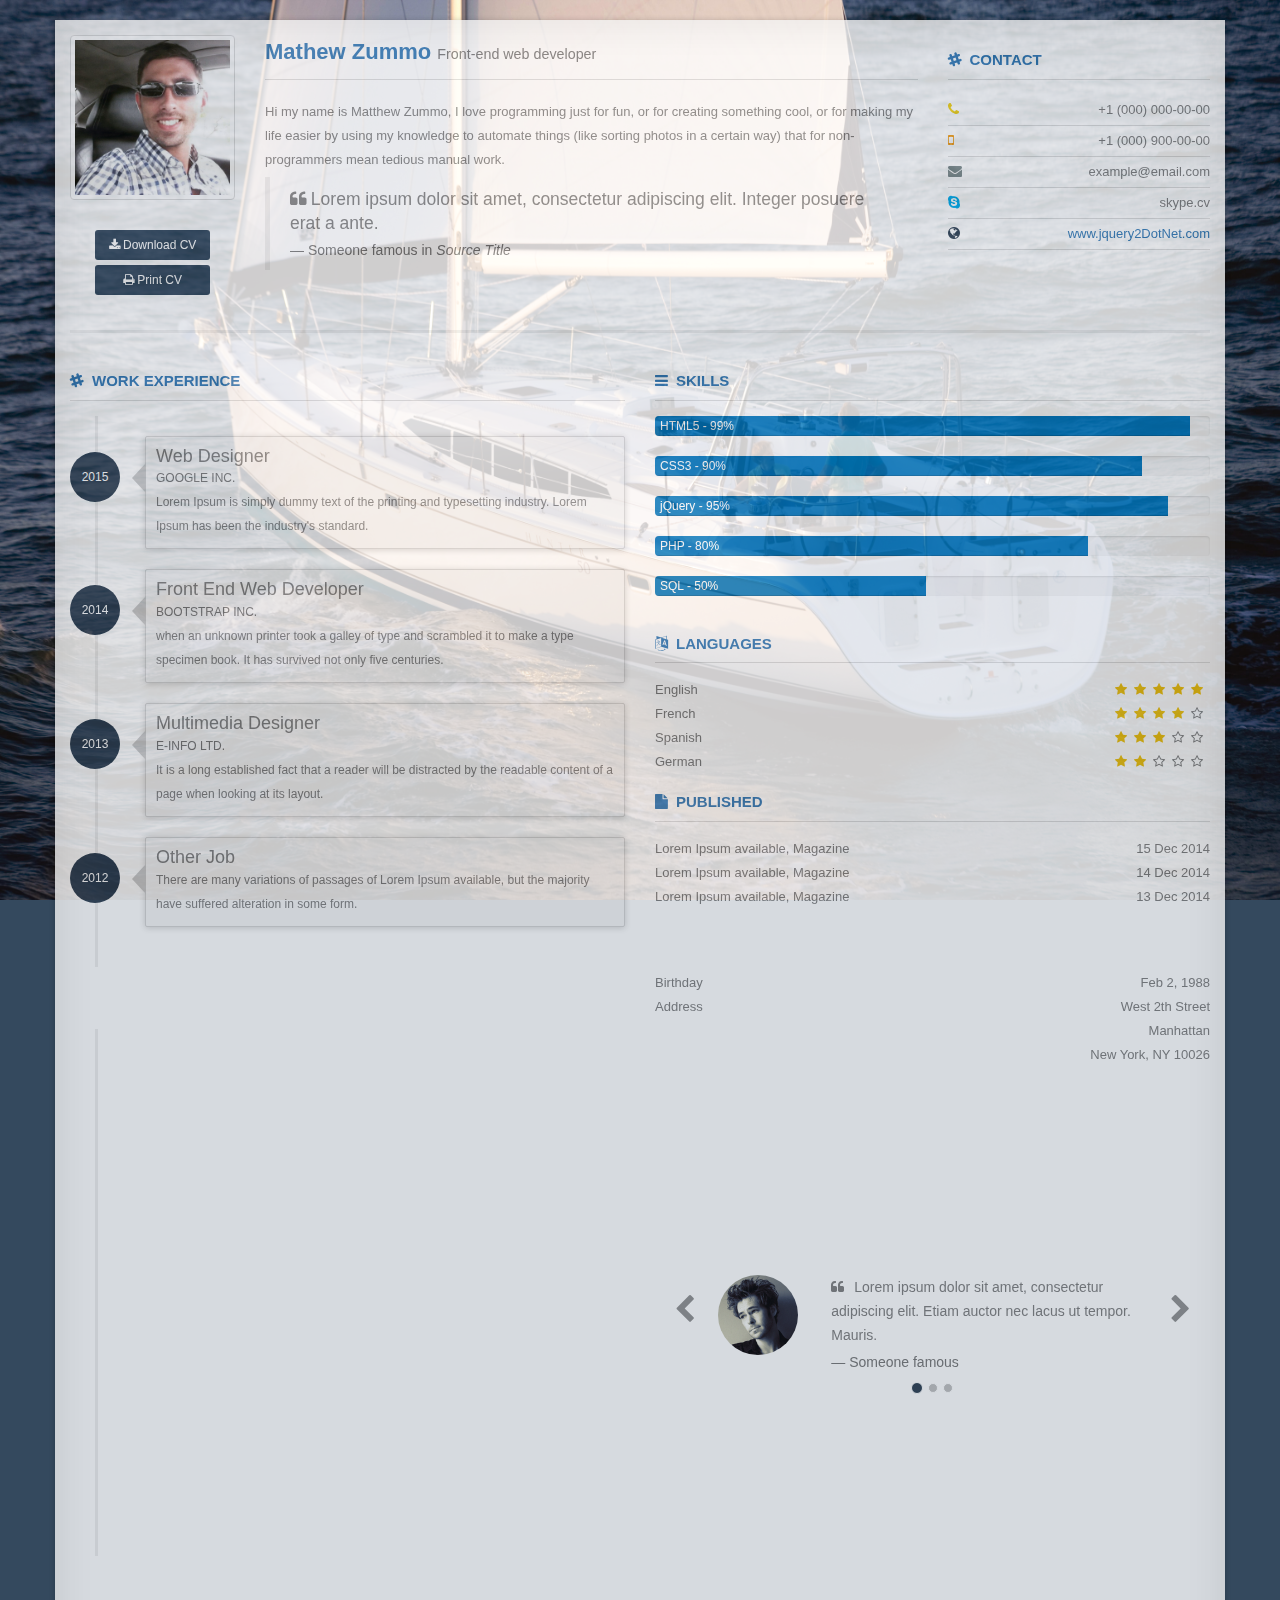
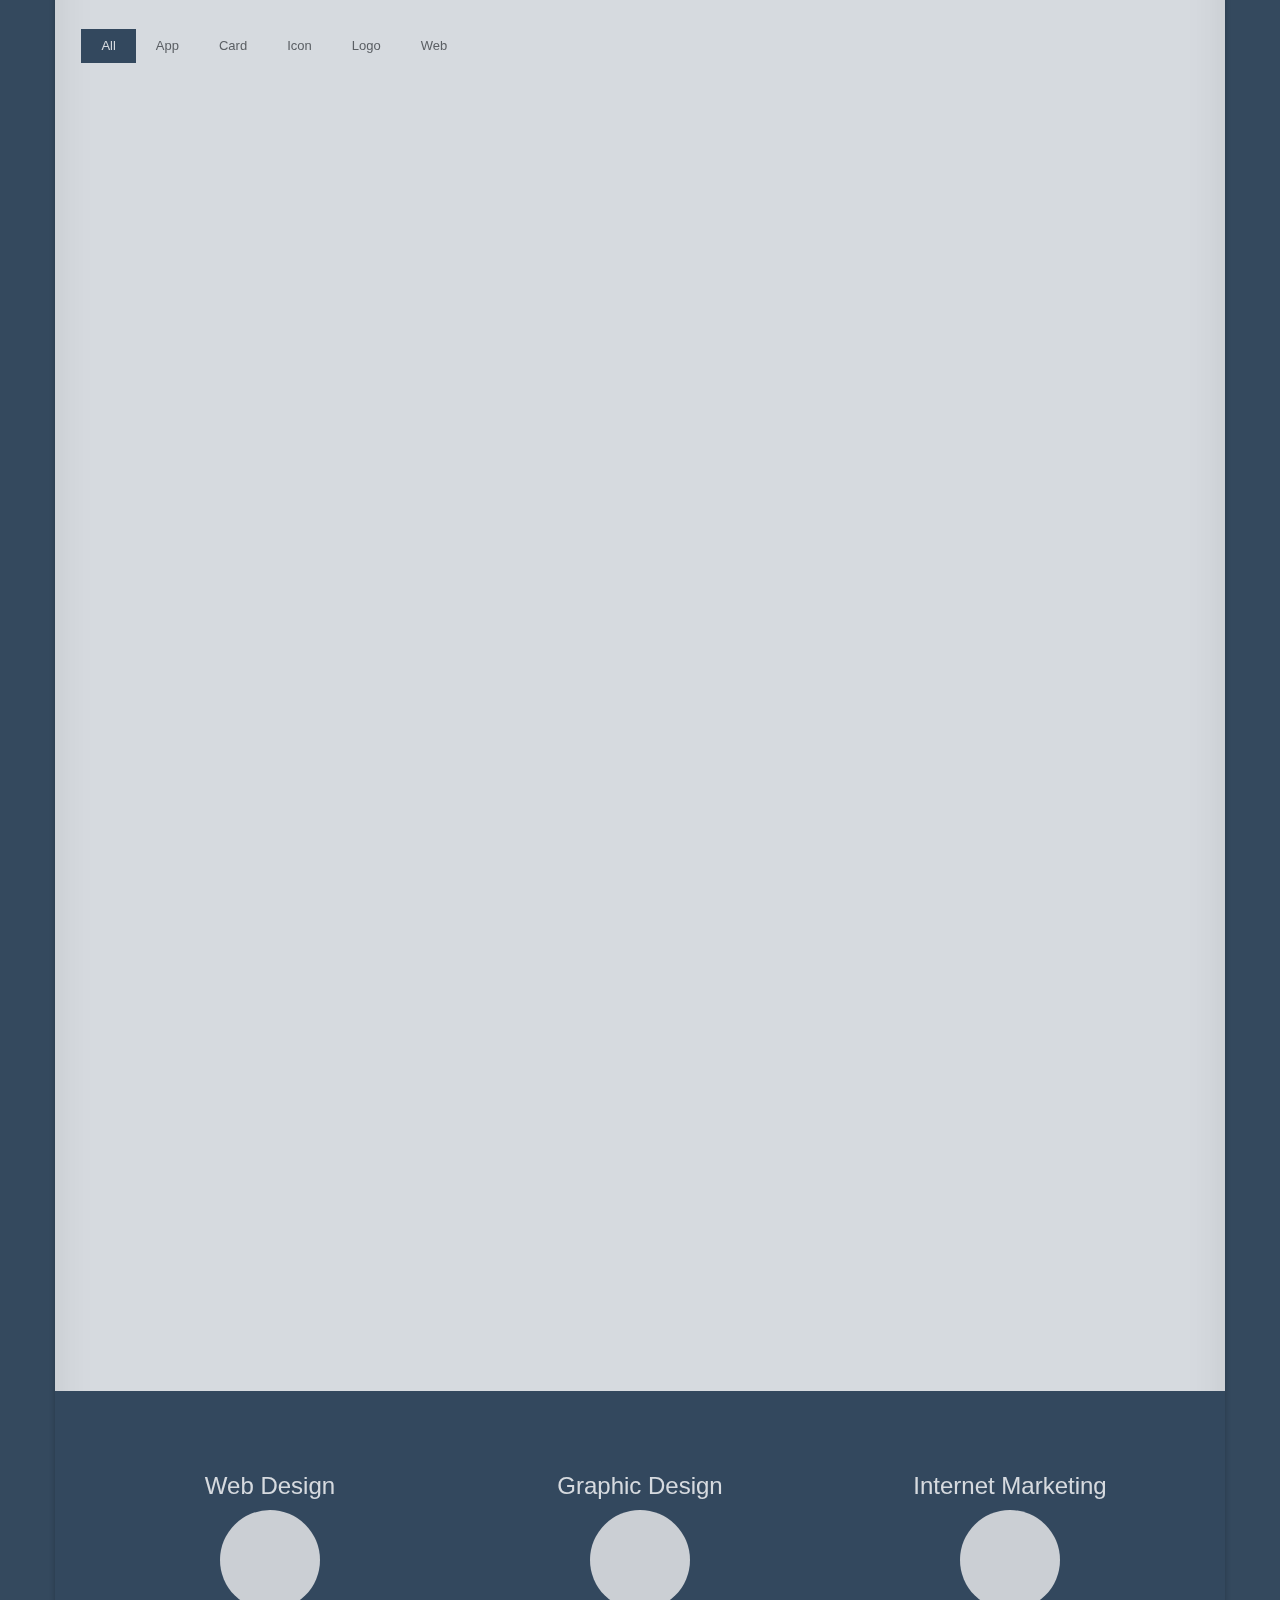
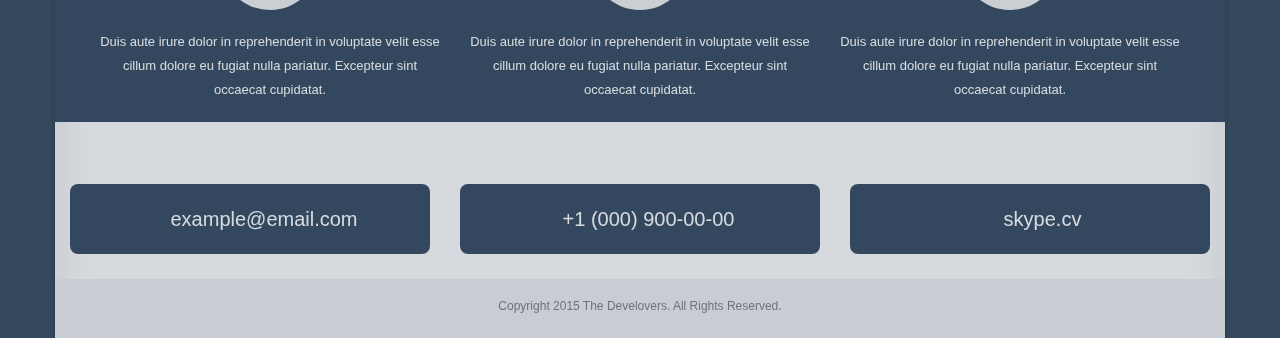
==== bootstrap-cv/index.html @ 7818a3ce "changes" ====
﻿<!DOCTYPE html>
<html lang="en">
<head>
    <meta charset="utf-8" />
    <meta http-equiv="X-UA-Compatible" content="IE=edge" />
    <meta name="viewport" content="width=device-width, initial-scale=1" />
    <title>CV - jQuery2DotNet (Bootstrap Resume Template)</title>
    <!-- Latest compiled and minified CSS -->
    <!-- Bootstrap core CSS -->
    <link href="bootstrap/css/bootstrap.min.css" rel="stylesheet" />
    <!-- Font Awesome CSS -->
    <link href="font-awesome/css/font-awesome.min.css" rel="stylesheet" />
    <!-- Custom styles CSS -->
    <link href="assets/css/custom-style.css" rel="stylesheet" />
    <!-- Animate css -->
    <link href="WOW/css/animate.css" rel="stylesheet" />

    <!-- HTML5 shim and Respond.js for IE8 support of HTML5 elements and media queries -->
    <!-- WARNING: Respond.js doesn't work if you view the page via file:// -->
    <!--[if lt IE 9]>
      <script src="bootstrap/js/html5shiv.min.js"></script>
      <script src="bootstrap/js/respond.min.js"></script>
    <![endif]-->
</head>
<body>
    <!-- Start Wrapper -->
    <div id="wrapper">
        <!-- Start container -->
        <div class="container">
            <!-- Start About me section -->
            <div class="row">
                <div class="col-sm-3 col-md-2 text-center">
                    <!-- Avatar Image -->
                    <img src="assets/images/me-2.jpg" alt="avatar" class="img-responsive img-profile thumbnail">
                    <!-- Download and Print button -->
                    <ul class="list-unstyled">
                        <li><a href="javascript:void(0)" class="btn btn-download btn-inverse btn-sm hidden-print" role="button"><i class="fa fa-download"></i>&nbsp;Download CV</a></li>
                        <li><a href="javascript:window.print()" class="btn btn-print btn-inverse btn-sm hidden-print" role="button"><i class="fa fa-print"></i>&nbsp;Print CV</a></li>
                    </ul>
                </div>
                <div class="col-sm-9 col-md-7">
                    <div class="mini-desc">
                        <!-- Name and Profesion -->
                        <h1 class="title animated">Mathew Zummo <small class="text-muted display-block-sm">Front-end web developer</small></h1>
                        <!-- Profile -->
                        <p>Hi my name is Matthew Zummo, I love programming just for fun, or for creating something cool, or for making my life easier by using my knowledge to automate things (like sorting photos in a certain way) that for non-programmers mean tedious manual work.</p>
                        <blockquote>
                            <p><i class="fa fa-quote-left"></i>&nbsp;Lorem ipsum dolor sit amet, consectetur adipiscing elit. Integer posuere erat a ante.</p>
                            <footer>Someone famous in <cite title="Source Title">Source Title</cite></footer>
                        </blockquote>
                    </div>
                </div>
                <div class="col-sm-12 col-md-3">
                    <!-- Start Contact -->
                    <div class="contact">
                        <h2 class="sub-title"><i class="fa fa-slack"></i>CONTACT</h2>
                        <ul class="list-unstyled contact-list">
                            <li><i class="fa fa-phone"></i><span class="pull-right">+1 (000) 000-00-00</span></li>
                            <li><i class="fa fa-mobile"></i><span class="pull-right">+1 (000) 900-00-00</span></li>
                            <li><i class="fa fa-envelope"></i><span class="pull-right">example@email.com</span></li>
                            <li><i class="fa fa-skype"></i><span class="pull-right">skype.cv</span></li>
                            <li><i class="fa fa-globe"></i><span class="pull-right"><a href="javascript:void(0)">www.jquery2DotNet.com</a></span></li>
                        </ul>
                    </div>
                    <!-- End Contact -->
                </div>
            </div>
            <!-- End About me section -->
            <hr />
            <div class="row">
                <div class="col-md-6">
                    <!-- Start Work Experience -->
                    <h2 class="sub-title"><i class="fa fa-slack"></i>WORK EXPERIENCE</h2>
                    <ul class="timeline">
                        <li>
                            <div class="timeline-badge mid-night">2015</div>
                            <div class="timeline-panel">
                                <div class="timeline-heading">
                                    <h4 class="timeline-title">Web Designer</h4>
                                    <p><small class="text-muted">GOOGLE INC.</small></p>
                                </div>
                                <div class="timeline-body">
                                    <p>Lorem Ipsum is simply dummy text of the printing and typesetting industry. Lorem Ipsum has been the industry's standard.</p>
                                </div>
                            </div>
                        </li>
                        <li>
                            <div class="timeline-badge mid-night">2014</div>
                            <div class="timeline-panel">
                                <div class="timeline-heading">
                                    <h4 class="timeline-title">Front End Web Developer</h4>
                                    <p><small class="text-muted">BOOTSTRAP INC.</small></p>
                                </div>
                                <div class="timeline-body">
                                    <p>when an unknown printer took a galley of type and scrambled it to make a type specimen book. It has survived not only five centuries.</p>
                                </div>
                            </div>
                        </li>
                        <li>
                            <div class="timeline-badge mid-night">2013</div>
                            <div class="timeline-panel">
                                <div class="timeline-heading">
                                    <h4 class="timeline-title">Multimedia Designer</h4>
                                    <p><small class="text-muted">E-Info Ltd.</small></p>
                                </div>
                                <div class="timeline-body">
                                    <p>It is a long established fact that a reader will be distracted by the readable content of a page when looking at its layout.</p>
                                </div>
                            </div>
                        </li>
                        <li>
                            <div class="timeline-badge mid-night">2012</div>
                            <div class="timeline-panel">
                                <div class="timeline-heading">
                                    <h4 class="timeline-title">Other Job</h4>
                                </div>
                                <div class="timeline-body">
                                    <p>There are many variations of passages of Lorem Ipsum available, but the majority have suffered alteration in some form.</p>
                                </div>
                            </div>
                        </li>
                    </ul>
                    <!-- End Work Experience -->

                    <!-- Start Education -->
                    <h2 class="sub-title"><i class="fa fa-slack"></i>EDUCATION</h2>
                    <ul class="timeline">
                        <li>
                            <div class="timeline-badge mid-night">2012</div>
                            <div class="timeline-panel">
                                <div class="timeline-heading">
                                    <h4 class="timeline-title">M.Tech</h4>
                                    <p><small class="text-muted">University of Washington</small></p>
                                </div>
                                <div class="timeline-body">
                                    <p>Lorem Ipsum is simply dummy text of the printing and typesetting industry. Lorem Ipsum has been the industry's standard.</p>
                                </div>
                            </div>
                        </li>
                        <li>
                            <div class="timeline-badge mid-night">2010</div>
                            <div class="timeline-panel">
                                <div class="timeline-heading">
                                    <h4 class="timeline-title">Bachelor of Information Technology Science</h4>
                                    <p><small class="text-muted">Georgia Institute of Technology</small></p>
                                </div>
                                <div class="timeline-body">
                                    <p>when an unknown printer took a galley of type and scrambled it to make a type specimen book. It has survived not only five centuries.</p>
                                </div>
                            </div>
                        </li>
                        <li>
                            <div class="timeline-badge mid-night">2007</div>
                            <div class="timeline-panel">
                                <div class="timeline-heading">
                                    <h4 class="timeline-title">Secondary school</h4>
                                </div>
                                <div class="timeline-body">
                                    <p>It is a long established fact that a reader will be distracted by the readable content of a page when looking at its layout.</p>
                                </div>
                            </div>
                        </li>
                        <li>
                            <div class="timeline-badge mid-night">1988</div>
                            <div class="timeline-panel">
                                <div class="timeline-heading">
                                    <h4 class="timeline-title">I was born in NY</h4>
                                </div>
                                <div class="timeline-body">
                                    <p>There are many variations of passages of Lorem Ipsum available, but the majority have suffered alteration in some form.</p>
                                </div>
                            </div>
                        </li>
                    </ul>
                    <!-- End Education -->
                </div>

                <div class="col-md-6">
                    <!-- Start Skills -->
                    <div class="row">
                        <div class="col-md-12">

                            <h2 class="sub-title"><i class="fa fa-bars"></i>SKILLS</h2>
                            <div>
                                <div class="progress">
                                    <div class="progress-bar progress-bar-green-sea" role="progressbar" aria-valuenow="99" aria-valuemin="0" aria-valuemax="100">
                                        <span>HTML5</span>
                                    </div>
                                </div>
                                <div class="progress">
                                    <div class="progress-bar progress-bar-green-sea" role="progressbar" aria-valuenow="90" aria-valuemin="0" aria-valuemax="100">
                                        <span>CSS3</span>
                                    </div>
                                </div>
                                <div class="progress">
                                    <div class="progress-bar progress-bar-green-sea" role="progressbar" aria-valuenow="95" aria-valuemin="0" aria-valuemax="100">
                                        <span>jQuery</span>
                                    </div>
                                </div>
                                <div class="progress">
                                    <div class="progress-bar progress-bar-green-sea" role="progressbar" aria-valuenow="80" aria-valuemin="0" aria-valuemax="100">
                                        <span>PHP</span>
                                    </div>
                                </div>
                                <div class="progress">
                                    <div class="progress-bar progress-bar-green-sea" role="progressbar" aria-valuenow="50" aria-valuemin="0" aria-valuemax="100">
                                        <span>SQL</span>
                                    </div>
                                </div>
                            </div>

                        </div>
                    </div>
                    <!-- End Skills -->

                    <div class="row">
                        <div class="col-sm-6 col-md-12">
                            <!-- Start Languages -->
                            <h2 class="sub-title"><i class="fa fa-language"></i>LANGUAGES</h2>
                            <div class="languages">
                                <div>
                                    English
                            <div class="icons pull-right">
                                <i class="fa fa-star"></i><i class="fa fa-star"></i><i class="fa fa-star"></i><i class="fa fa-star"></i><i class="fa fa-star"></i>
                            </div>
                                </div>
                                <div>
                                    French
                            <div class="icons pull-right">
                                <i class="fa fa-star"></i><i class="fa fa-star"></i><i class="fa fa-star"></i><i class="fa fa-star"></i><i class="fa fa-star-o"></i>
                            </div>
                                </div>
                                <div>
                                    Spanish
                            <div class="icons pull-right">
                                <i class="fa fa-star"></i><i class="fa fa-star"></i><i class="fa fa-star"></i><i class="fa fa-star-o"></i><i class="fa fa-star-o"></i>
                            </div>
                                </div>
                                <div>
                                    German
                            <div class="icons pull-right">
                                <i class="fa fa-star"></i><i class="fa fa-star"></i><i class="fa fa-star-o"></i><i class="fa fa-star-o"></i><i class="fa fa-star-o"></i>
                            </div>
                                </div>
                            </div>
                            <!-- End Languages -->
                        </div>
                        <div class="col-sm-6 col-md-12">
                            <!-- Start Published -->
                            <h2 class="sub-title"><i class="fa fa-file"></i>PUBLISHED</h2>
                            <div class="published">
                                <div>
                                    Lorem Ipsum available, Magazine
                            <div class="icons pull-right">
                                15 Dec 2014
                            </div>
                                </div>
                                <div>
                                    Lorem Ipsum available, Magazine
                            <div class="icons pull-right">
                                14 Dec 2014
                            </div>
                                </div>
                                <div>
                                    Lorem Ipsum available, Magazine
                            <div class="icons pull-right">
                                13 Dec 2014
                            </div>
                                </div>
                            </div>
                            <!-- End Published -->
                        </div>
                    </div>

                    <!-- Start Personal Information -->
                    <h2 class="sub-title"><i class="fa fa-slack"></i>PERSONAL INFORMATION</h2>
                    <div>
                        <ul class="list-unstyled">
                            <li>Birthday<span class="pull-right">Feb 2, 1988</span></li>
                            <li>Address<span class="pull-right">West 2th Street</span></li>
                            <li>&nbsp;<span class="pull-right">Manhattan</span></li>
                            <li>&nbsp;<span class="pull-right">New York, NY 10026</span></li>
                        </ul>
                    </div>
                    <!-- End Personal Information -->

                    <div class="row">
                        <div class="col-sm-6 col-md-6">
                            <!-- Start Follow Me -->
                            <h2 class="sub-title"><i class="fa fa-angle-double-right"></i>SOCIAL PROFILES</h2>
                            <div class="follow">
                                <ul class="list-inline">
                                    <li><a href="javascript:void(0)"><i data-toggle="tooltip" title="Twitter" class="fa fa-twitter-square fa-2x"></i></a></li>
                                    <li><a href="javascript:void(0)"><i data-toggle="tooltip" title="Facebook" class="fa fa-facebook-square fa-2x"></i></a></li>
                                    <li><a href="javascript:void(0)"><i data-toggle="tooltip" title="Google plus" class="fa fa-google-plus-square fa-2x"></i></a></li>
                                    <li><a href="javascript:void(0)"><i data-toggle="tooltip" title="Linkedin" class="fa fa-linkedin-square fa-2x"></i></a></li>
                                    <li><a href="javascript:void(0)"><i data-toggle="tooltip" title="Pinterest" class="fa fa-pinterest-square fa-2x"></i></a></li>
                                    <li><a href="javascript:void(0)"><i data-toggle="tooltip" title="Instagram" class="fa fa-instagram fa-2x"></i></a></li>
                                </ul>
                            </div>
                            <!-- End Follow Me -->

                        </div>
                        <div class="col-sm-6 col-md-6">
                            <!-- Start Hobbies -->
                            <h2 class="sub-title"><i class="fa fa-slack"></i>HOBBIES</h2>
                            <div class="hobbies">
                                <span class="badge">Photography</span><span class="badge">Programming</span><span class="badge">Watching movie</span>
                            </div>
                            <!-- End Hobbies -->
                        </div>
                    </div>

                    <!-- Start Testimonial -->
                    <h2 class="sub-title"><i class="fa fa-slack"></i>Testimonial</h2>
                    <div class="testimonial">
                        <div class="carousel slide" data-ride="carousel" id="quote-carousel">
                            <!-- Bottom Carousel Indicators -->
                            <ol class="carousel-indicators">
                                <li data-target="#quote-carousel" data-slide-to="0" class="active"></li>
                                <li data-target="#quote-carousel" data-slide-to="1"></li>
                                <li data-target="#quote-carousel" data-slide-to="2"></li>
                            </ol>
                            <!-- Carousel Slides / Quotes -->
                            <div class="carousel-inner">
                                <!-- Quote 1 -->
                                <div class="item active">
                                    <blockquote>
                                        <div class="row">
                                            <div class="col-sm-3 text-center">
                                                <img class="img-circle" src="assets/images/1.jpg" alt="" />
                                            </div>
                                            <div class="col-sm-9">
                                                <p>Lorem ipsum dolor sit amet, consectetur adipiscing elit. Etiam auctor nec lacus ut tempor. Mauris.</p>
                                                <small>Someone famous</small>
                                            </div>
                                        </div>
                                    </blockquote>
                                </div>
                                <!-- Quote 2 -->
                                <div class="item">
                                    <blockquote>
                                        <div class="row">
                                            <div class="col-sm-3 text-center">
                                                <img class="img-circle" src="assets/images/2.jpg" alt="" />
                                            </div>
                                            <div class="col-sm-9">
                                                <p>Lorem ipsum dolor sit amet, consectetur adipiscing elit. Etiam auctor nec lacus ut tempor. Mauris.</p>
                                                <small>Someone famous</small>
                                            </div>
                                        </div>
                                    </blockquote>
                                </div>
                                <!-- Quote 3 -->
                                <div class="item">
                                    <blockquote>
                                        <div class="row">
                                            <div class="col-sm-3 text-center">
                                                <img class="img-circle" src="assets/images/3.jpg" alt="" />
                                            </div>
                                            <div class="col-sm-9">
                                                <p>Lorem ipsum dolor sit amet, consectetur adipiscing elit. Etiam auctor nec lacus ut tempor. Mauris.</p>
                                                <small>Someone famous</small>
                                            </div>
                                        </div>
                                    </blockquote>
                                </div>
                            </div>
                            <!-- Carousel Buttons Next/Prev -->
                            <a data-slide="prev" href="#quote-carousel" class="left carousel-control hidden-print"><i class="fa fa-chevron-left"></i></a>
                            <a data-slide="next" href="#quote-carousel" class="right carousel-control hidden-print"><i class="fa fa-chevron-right"></i></a>
                        </div>
                    </div>
                    <!-- End Testimonial -->

                    <!-- Start Awards -->
                    <h2 class="sub-title"><i class="fa fa-trophy"></i>AWARDS</h2>
                    <div class="awards">
                        <ul class="list-unstyled">
                            <li>AB Challenge <span class="pull-right">2013</span></li>
                            <li>Design Challenge<span class="pull-right">2014</span></li>
                        </ul>
                    </div>
                    <!-- End Awards -->

                </div>
            </div>

            <!-- Start Portfolio -->
            <div class="row">
                <div class="col-md-12">
                    <h2 class="sub-title"><i class="fa fa-slack"></i>Portfolio</h2>
                    <ul id="filters" class="clearfix">
                        <li><span class="filter active" data-filter="app card icon logo web">All</span></li>
                        <li><span class="filter" data-filter="app">App</span></li>
                        <li><span class="filter" data-filter="card">Card</span></li>
                        <li><span class="filter" data-filter="icon">Icon</span></li>
                        <li><span class="filter" data-filter="logo">Logo</span></li>
                        <li><span class="filter" data-filter="web">Web</span></li>
                    </ul>

                    <div id="portfoliolist">

                        <div class="portfolio logo" data-cat="logo">
                            <div class="portfolio-wrapper">
                                <img src="portfolio/img/portfolios/logo/5.jpg" alt="" />
                                <div class="label">
                                    <div class="label-text">
                                        <a class="text-title">Bird Document</a>
                                        <span class="text-category">Logo</span>
                                    </div>
                                    <div class="label-bg"></div>
                                </div>
                            </div>
                        </div>

                        <div class="portfolio app" data-cat="app">
                            <div class="portfolio-wrapper">
                                <img src="portfolio/img/portfolios/app/1.jpg" alt="" />
                                <div class="label">
                                    <div class="label-text">
                                        <a class="text-title">Visual Infography</a>
                                        <span class="text-category">APP</span>
                                    </div>
                                    <div class="label-bg"></div>
                                </div>
                            </div>
                        </div>

                        <div class="portfolio web" data-cat="web">
                            <div class="portfolio-wrapper">
                                <img src="portfolio/img/portfolios/web/4.jpg" alt="" />
                                <div class="label">
                                    <div class="label-text">
                                        <a class="text-title">Sonor's Design</a>
                                        <span class="text-category">Web design</span>
                                    </div>
                                    <div class="label-bg"></div>
                                </div>
                            </div>
                        </div>

                        <div class="portfolio card" data-cat="card">
                            <div class="portfolio-wrapper">
                                <img src="portfolio/img/portfolios/card/1.jpg" alt="" />
                                <div class="label">
                                    <div class="label-text">
                                        <a class="text-title">Typography Company</a>
                                        <span class="text-category">Business card</span>
                                    </div>
                                    <div class="label-bg"></div>
                                </div>
                            </div>
                        </div>

                        <div class="portfolio app" data-cat="app">
                            <div class="portfolio-wrapper">
                                <img src="portfolio/img/portfolios/app/3.jpg" alt="" />
                                <div class="label">
                                    <div class="label-text">
                                        <a class="text-title">Weatherette</a>
                                        <span class="text-category">APP</span>
                                    </div>
                                    <div class="label-bg"></div>
                                </div>
                            </div>
                        </div>

                        <div class="portfolio card" data-cat="card">
                            <div class="portfolio-wrapper">
                                <img src="portfolio/img/portfolios/card/4.jpg" alt="" />
                                <div class="label">
                                    <div class="label-text">
                                        <a class="text-title">BMF</a>
                                        <span class="text-category">Business card</span>
                                    </div>
                                    <div class="label-bg"></div>
                                </div>
                            </div>
                        </div>

                        <div class="portfolio card" data-cat="card">
                            <div class="portfolio-wrapper">
                                <img src="portfolio/img/portfolios/card/5.jpg" alt="" />
                                <div class="label">
                                    <div class="label-text">
                                        <a class="text-title">Techlion</a>
                                        <span class="text-category">Business card</span>
                                    </div>
                                    <div class="label-bg"></div>
                                </div>
                            </div>
                        </div>

                        <div class="portfolio logo" data-cat="logo">
                            <div class="portfolio-wrapper">
                                <img src="portfolio/img/portfolios/logo/1.jpg" alt="" />
                                <div class="label">
                                    <div class="label-text">
                                        <a class="text-title">KittyPic</a>
                                        <span class="text-category">Logo</span>
                                    </div>
                                    <div class="label-bg"></div>
                                </div>
                            </div>
                        </div>

                        <div class="portfolio app" data-cat="app">
                            <div class="portfolio-wrapper">
                                <img src="portfolio/img/portfolios/app/2.jpg" alt="" />
                                <div class="label">
                                    <div class="label-text">
                                        <a class="text-title">Graph Plotting</a>
                                        <span class="text-category">APP</span>
                                    </div>
                                    <div class="label-bg"></div>
                                </div>
                            </div>
                        </div>

                        <div class="portfolio card" data-cat="card">
                            <div class="portfolio-wrapper">
                                <img src="portfolio/img/portfolios/card/2.jpg" alt="" />
                                <div class="label">
                                    <div class="label-text">
                                        <a class="text-title">QR Quick Response</a>
                                        <span class="text-category">Business card</span>
                                    </div>
                                    <div class="label-bg"></div>
                                </div>
                            </div>
                        </div>

                        <div class="portfolio logo" data-cat="logo">
                            <div class="portfolio-wrapper">
                                <img src="portfolio/img/portfolios/logo/6.jpg" alt="" />
                                <div class="label">
                                    <div class="label-text">
                                        <a class="text-title">Mobi Sock</a>
                                        <span class="text-category">Logo</span>
                                    </div>
                                    <div class="label-bg"></div>
                                </div>
                            </div>
                        </div>

                        <div class="portfolio logo" data-cat="logo">
                            <div class="portfolio-wrapper">
                                <img src="portfolio/img/portfolios/logo/7.jpg" alt="" />
                                <div class="label">
                                    <div class="label-text">
                                        <a class="text-title">Village Community Church</a>
                                        <span class="text-category">Logo</span>
                                    </div>
                                    <div class="label-bg"></div>
                                </div>
                            </div>
                        </div>

                        <div class="portfolio icon" data-cat="icon">
                            <div class="portfolio-wrapper">
                                <img src="portfolio/img/portfolios/icon/4.jpg" alt="" />
                                <div class="label">
                                    <div class="label-text">
                                        <a class="text-title">Domino's Pizza</a>
                                        <span class="text-category">Icon</span>
                                    </div>
                                    <div class="label-bg"></div>
                                </div>
                            </div>
                        </div>

                        <div class="portfolio web" data-cat="web">
                            <div class="portfolio-wrapper">
                                <img src="portfolio/img/portfolios/web/3.jpg" alt="" />
                                <div class="label">
                                    <div class="label-text">
                                        <a class="text-title">Backend Admin</a>
                                        <span class="text-category">Web design</span>
                                    </div>
                                    <div class="label-bg"></div>
                                </div>
                            </div>
                        </div>

                        <div class="portfolio icon" data-cat="icon">
                            <div class="portfolio-wrapper">
                                <img src="portfolio/img/portfolios/icon/1.jpg" alt="" />
                                <div class="label">
                                    <div class="label-text">
                                        <a class="text-title">Instagram</a>
                                        <span class="text-category">Icon</span>
                                    </div>
                                    <div class="label-bg"></div>
                                </div>
                            </div>
                        </div>

                        <div class="portfolio web" data-cat="web">
                            <div class="portfolio-wrapper">
                                <img src="portfolio/img/portfolios/web/2.jpg" alt="" />
                                <div class="label">
                                    <div class="label-text">
                                        <a class="text-title">Student Guide</a>
                                        <span class="text-category">Web design</span>
                                    </div>
                                    <div class="label-bg"></div>
                                </div>
                            </div>
                        </div>

                        <div class="portfolio icon" data-cat="icon">
                            <div class="portfolio-wrapper">
                                <img src="portfolio/img/portfolios/icon/2.jpg" alt="" />
                                <div class="label">
                                    <div class="label-text">
                                        <a class="text-title">Scoccer</a>
                                        <span class="text-category">Icon</span>
                                    </div>
                                    <div class="label-bg"></div>
                                </div>
                            </div>
                        </div>

                        <div class="portfolio icon" data-cat="icon">
                            <div class="portfolio-wrapper">
                                <img src="portfolio/img/portfolios/icon/5.jpg" alt="" />
                                <div class="label">
                                    <div class="label-text">
                                        <a class="text-title">3D Map</a>
                                        <span class="text-category">Icon</span>
                                    </div>
                                    <div class="label-bg"></div>
                                </div>
                            </div>
                        </div>

                        <div class="portfolio web" data-cat="web">
                            <div class="portfolio-wrapper">
                                <img src="portfolio/img/portfolios/web/1.jpg" alt="" />
                                <div class="label">
                                    <div class="label-text">
                                        <a class="text-title">Note</a>
                                        <span class="text-category">Web design</span>
                                    </div>
                                    <div class="label-bg"></div>
                                </div>
                            </div>
                        </div>

                        <div class="portfolio logo" data-cat="logo">
                            <div class="portfolio-wrapper">
                                <img src="portfolio/img/portfolios/logo/3.jpg" alt="" />
                                <div class="label">
                                    <div class="label-text">
                                        <a class="text-title">Native Designers</a>
                                        <span class="text-category">Logo</span>
                                    </div>
                                    <div class="label-bg"></div>
                                </div>
                            </div>
                        </div>

                        <div class="portfolio logo" data-cat="logo">
                            <div class="portfolio-wrapper">
                                <img src="portfolio/img/portfolios/logo/4.jpg" alt="" />
                                <div class="label">
                                    <div class="label-text">
                                        <a class="text-title">Bookworm</a>
                                        <span class="text-category">Logo</span>
                                    </div>
                                    <div class="label-bg"></div>
                                </div>
                            </div>
                        </div>

                        <div class="portfolio icon" data-cat="icon">
                            <div class="portfolio-wrapper">
                                <img src="portfolio/img/portfolios/icon/3.jpg" alt="" />
                                <div class="label">
                                    <div class="label-text">
                                        <a class="text-title">Sandwich</a>
                                        <span class="text-category">Icon</span>
                                    </div>
                                    <div class="label-bg"></div>
                                </div>
                            </div>
                        </div>

                        <div class="portfolio card" data-cat="card">
                            <div class="portfolio-wrapper">
                                <img src="portfolio/img/portfolios/card/3.jpg" alt="" />
                                <div class="label">
                                    <div class="label-text">
                                        <a class="text-title">Reality</a>
                                        <span class="text-category">Business card</span>
                                    </div>
                                    <div class="label-bg"></div>
                                </div>
                            </div>
                        </div>

                        <div class="portfolio logo" data-cat="logo">
                            <div class="portfolio-wrapper">
                                <img src="portfolio/img/portfolios/logo/2.jpg" alt="" />
                                <div class="label">
                                    <div class="label-text">
                                        <a class="text-title">Speciallisterne</a>
                                        <span class="text-category">Logo</span>
                                    </div>
                                    <div class="label-bg"></div>
                                </div>
                            </div>
                        </div>


                    </div>
                </div>
            </div>
            <!-- End Portfolio -->

            <!-- Start Services -->
            <div class="row services">
                <div class="col-md-12 service-container">
                    <div class="col-md-12">
                        <h2 class="sub-title"><i class="fa fa-slack"></i>Services</h2>
                        <div class="col-sm-4 col-md-4 text-center">
                            <h3>Web Design</h3>
                            <div class="service-icon">
                                <i class="fa fa-file-photo-o"></i>
                            </div>
                            <div class="service-description">Duis aute irure dolor in reprehenderit in voluptate velit esse cillum dolore eu fugiat nulla pariatur. Excepteur sint occaecat cupidatat.</div>
                        </div>
                        <div class="col-sm-4 col-md-4 text-center">
                            <h3>Graphic Design</h3>
                            <div class="service-icon">
                                <i class="fa fa-paint-brush"></i>
                            </div>
                            <div class="service-description">Duis aute irure dolor in reprehenderit in voluptate velit esse cillum dolore eu fugiat nulla pariatur. Excepteur sint occaecat cupidatat.</div>
                        </div>
                        <div class="col-sm-4 col-md-4 text-center">
                            <h3>Internet Marketing</h3>
                            <div class="service-icon">
                                <i class="fa fa-line-chart"></i>
                            </div>
                            <div class="service-description">Duis aute irure dolor in reprehenderit in voluptate velit esse cillum dolore eu fugiat nulla pariatur. Excepteur sint occaecat cupidatat.</div>
                        </div>
                    </div>
                </div>
            </div>
            <!-- End Services -->

            <!-- Start Quick Contact -->
            <div class="row quick-contacts">
                <div class="col-md-12">
                    <h2 class="sub-title"><i class="fa fa-slack"></i>Quick contact</h2>
                    <div class="row">
                        <div class="col-sm-4 col-md-4">
                            <div class="quick-contact"><i class="fa fa-envelope-o"></i>example@email.com</div>
                        </div>
                        <div class="col-sm-4 col-md-4">
                            <div class="quick-contact"><i class="fa fa-mobile"></i>+1 (000) 900-00-00</div>
                        </div>
                        <div class="col-sm-4 col-md-4">
                            <div class="quick-contact"><i class="fa fa-skype"></i>skype.cv</div>
                        </div>
                    </div>
                </div>
            </div>
            <!-- End Quick Contact -->

            <!-- Start Footer -->
            <div class="row">
                <footer class="footer">
                    <p>Copyright 2015 The Develovers. All Rights Reserved.</p>
                </footer>
            </div>
            <!-- End Footer -->
        </div>

        <!-- End container -->
    </div>
    <!-- End Wrapper -->

    <!-- Javascript files -->
    <!-- jQuery -->
    <script src="bootstrap/js/jquery.min.js"></script>
    <!-- Bootstrap JS -->
    <script src="bootstrap/js/bootstrap.min.js"></script>
    <!-- WOW JS -->
    <script src="WOW/js/wow.min.js"></script>
    <!-- Easing JS -->
    <script type="text/javascript" src="portfolio/js/jquery.easing.min.js"></script>
    <!-- Mixitup JS -->
    <script type="text/javascript" src="portfolio/js/jquery.mixitup.min.js"></script>
    <!-- Custom scripts -->
    <script src="assets/js/custom-script.js"></script>
    <script>
        (function (i, s, o, g, r, a, m) {
            i['GoogleAnalyticsObject'] = r; i[r] = i[r] || function () {
                (i[r].q = i[r].q || []).push(arguments)
            }, i[r].l = 1 * new Date(); a = s.createElement(o),
            m = s.getElementsByTagName(o)[0]; a.async = 1; a.src = g; m.parentNode.insertBefore(a, m)
        })(window, document, 'script', '//www.google-analytics.com/analytics.js', 'ga');

        ga('create', 'UA-46102911-5', 'auto');
        ga('send', 'pageview');
</script>
</body>
</html>
---- bootstrap-cv/assets/css/custom-style.css ----
/* Body
---------------------------*/
body
{
    -webkit-transition: all 0.5s ease;                  
    -moz-transition: all 0.5s ease;                 
    -o-transition: all 0.5s ease;   
    -ms-transition: all 0.5s ease;          
    transition: all 0.5s ease;
    background: #34495E;
    line-height: 24px;
    font-family: 'Open Sans', sans-serif;
    color: #7F7F7F;
    font-size: 13px;
    background-image: url("../images/sailboat-bg.jpg");
    opacity: 0.8;
    background-attachment: fixed;
    background-size: 100% 100%;
    background-repeat: no-repeat;
}

p
{
    margin-bottom: 5px;
}

hr
{
    border-top: 3px solid #EEE;
}

.text-bold
{
    font-weight: bold;
}


/* wrapper
---------------------------*/
#wrapper
{
    padding: 20px 0 0;
}

    #wrapper .container
    {
        background-color: #fff;
        -webkit-box-shadow: 0 1px 6px rgba(0, 0, 0, 0.27), 0 0 40px rgba(0, 0, 0, 0.06) inset;
        -moz-box-shadow: 0 1px 6px rgba(0, 0, 0, 0.27), 0 0 40px rgba(0, 0, 0, 0.06) inset;
        box-shadow: 0 1px 6px rgba(0, 0, 0, 0.3), 0 0 40px rgba(0, 0, 0, 0.1) inset;
        margin: 0 auto;
        -webkit-transition: all 1s ease;
        -moz-transition: all 1s ease;
        -o-transition: all 1s ease;
        transition: all 1s ease;
    }
/* Profile image
---------------------------*/
.img-profile
{
    display: inline-block;
    margin-bottom: 30px;
    margin-top: 15px;
}
/* Title
---------------------------*/
.title
{
    border-bottom: 1px solid #DDD;
    position: relative;
    padding-bottom: 15px;
    margin-bottom: 20px;
    font-size: 22px;
    font-weight: 700;
    color: #337ab7;
}
/* Sub Title
---------------------------*/
.sub-title
{
    font-size: 15px;
    font-weight: 700;
    text-transform: uppercase;
    color: #337ab7;
    border-bottom: 1px solid #DDD;
    padding-bottom: 10px;
    margin-bottom: 15px;
}

    .sub-title .fa
    {
        margin-right: 8px;
    }

/* Contact
---------------------------*/
.contact
{
    margin-top: 32px;
}

.fa-phone
{
    color: #F4D313;
}

.fa-mobile
{
    color: #f39c12;
}

.fa-envelope
{
    color: #7f8c8d;
}

.fa-skype
{
    color: #00aff0;
}

.fa-globe
{
    color: #2c3e50;
}



.contact-list li
{
    border-bottom: 1px solid #DDD;
    padding-bottom: 3px;
    padding-top: 3px;
}

.contact-list .fa
{
    margin-right: 8px;
    font-size: 14px;
}

.display-block-sm
{
    display: inline;
    margin: 0px;
}

/* Button
---------------------------*/
.btn
{
    min-width: 115px;
}

.btn-inverse
{
    color: #FFF;
    background-color: #34495E;
}

    .btn-inverse:hover, .btn-inverse:focus, .btn-inverse:active
    {
        color: #FFF;
        background-color: #415B76;
        border-color: #415B76;
    }

.btn-download, .btn-print
{
    margin-bottom: 5px;
}


/* Timeline
---------------------------*/
.timeline
{
    list-style: none;
    padding: 20px 0 20px;
    position: relative;
}

    .timeline:before
    {
        top: 0;
        bottom: 0;
        position: absolute;
        content: " ";
        width: 3px;
        background-color: #eeeeee;
        left: 25px;
        margin-right: -1.5px;
    }

    .timeline > li
    {
        margin-bottom: 20px;
        position: relative;
    }

        .timeline > li:before,
        .timeline > li:after
        {
            content: " ";
            display: table;
        }

        .timeline > li:after
        {
            clear: both;
        }

        .timeline > li:before, .timeline > li:after
        {
            content: " ";
            display: table;
        }

        .timeline > li:after
        {
            clear: both;
        }

        .timeline > li > .timeline-panel
        {
            width: 85%; /* Fallback if Unsupported */
            width: -webkit-calc(100% - 75px); /* Chrome 19+ & Safari */
            width: -moz-calc(100% - 75px); /* Firefox v4-15 */
            width: calc(100% - 75px);
            float: right;
            border: 1px solid #d4d4d4;
            -moz-border-radius: 2px;
            -webkit-border-radius: 2px;
            border-radius: 2px;
            padding: 10px;
            position: relative;
            -webkit-box-shadow: 0 1px 6px rgba(0, 0, 0, 0.175);
            -moz-box-shadow: 0 1px 6px rgba(0, 0, 0, 0.175);
            box-shadow: 0 1px 6px rgba(0, 0, 0, 0.175);
            background: #F5F5F6;
        }

            .timeline > li > .timeline-panel:before
            {
                position: absolute;
                top: 27px;
                display: inline-block;
                border-top: 14px solid transparent;
                border-left: 14px solid #fff;
                border-right: 0 solid #fff;
                border-bottom: 14px solid transparent;
                content: " ";
                border-left-width: 0;
                border-right-width: 15px;
                left: -15px;
                right: auto;
            }

            .timeline > li > .timeline-panel:after
            {
                position: absolute;
                top: 26px;
                display: inline-block;
                border-top: 15px solid transparent;
                border-left: 15px solid #ccc;
                border-right: 0 solid #ccc;
                border-bottom: 15px solid transparent;
                content: " ";
                border-left-width: 0;
                border-right-width: 14px;
                left: -14px;
                right: auto;
            }

        .timeline > li > .timeline-badge
        {
            color: #fff;
            width: 50px;
            height: 50px;
            line-height: 50px;
            font-size: 12px;
            text-align: center;
            position: absolute;
            top: 16px;
            left: 0px;
            margin-right: -25px;
            background-color: #999999;
            z-index: 100;
            -webkit-border-top-right-radius: 50%;
            border-top-right-radius: 50%;
            -webkit-border-top-left-radius: 50%;
            border-top-left-radius: 50%;
            -webkit-border-bottom-right-radius: 50%;
            border-bottom-right-radius: 50%;
            -webkit-border-bottom-left-radius: 50%;
            border-bottom-left-radius: 50%;
        }

        .timeline > li.timeline-inverted > .timeline-panel
        {
            float: right;
        }

            .timeline > li.timeline-inverted > .timeline-panel:before
            {
                border-left-width: 0;
                border-right-width: 15px;
                left: -15px;
                right: auto;
            }

            .timeline > li.timeline-inverted > .timeline-panel:after
            {
                border-left-width: 0;
                border-right-width: 14px;
                left: -14px;
                right: auto;
            }

.timeline-badge.purple
{
    background-color: #5B2A7C !important;
}

.timeline-badge.mid-night
{
    background-color: #2c3e50 !important;
}

.timeline-badge.primary
{
    background-color: #2e6da4 !important;
}

.timeline-badge.success
{
    background-color: #3f903f !important;
}

.timeline-badge.warning
{
    background-color: #f0ad4e !important;
}

.timeline-badge.danger
{
    background-color: #d9534f !important;
}

.timeline-badge.info
{
    background-color: #5bc0de !important;
}

.timeline-heading .text-muted
{
    text-transform: uppercase;
    font-size: 12px;
}

.timeline-heading p
{
    margin-bottom: 0px;
}

.timeline-title
{
    margin-top: 0;
    color: inherit;
    margin-bottom: 0;
}

.timeline-body p
{
    font-size: 12px;
}

.timeline-body > p,
.timeline-body > ul
{
    margin-bottom: 0;
}

    .timeline-body > p + p
    {
        margin-top: 5px;
    }

/* Skill Progress
---------------------------*/
.progress-bar
{
    text-align: left;
    padding-left: 5px;
}

.progress-bar-green-sea
{
    background-color: #0077be !important;
}

/* Languages
---------------------------*/
.languages .fa
{
    margin-right: 7px;
}

.fa-star
{
    color: #F1C40F;
}

/* Follow Me
---------------------------*/
.follow .fa
{
    color: #777;
}

.fa-instagram:hover
{
    color: #3f729b;
}

.fa-twitter-square:hover
{
    color: #55acee;
}

.fa-facebook-square:hover
{
    color: #3b5998;
}

.fa-google-plus-square:hover
{
    color: #dd4b39;
}

.fa-linkedin-square:hover
{
    color: #0976b4;
}

.fa-dribbble-square:hover
{
    color: #ea4c89;
}

.fa-stack-overflow-square:hover
{
    color: #fe7a15;
}

.fa-pinterest-square:hover
{
    color: #cc2127;
}

/* Hobbies
---------------------------*/
.hobbies .badge
{
    margin-right: 5px;
}

.badge-green-sea
{
    background-color: #337ab7;
}

.footer
{
    background-color: #EDEFF1;
    text-align: center;
    font-size: 12px;
    padding: 15px 0;
    margin-top: 0;
}

/* Carousel
---------------------------*/
#quote-carousel
{
    padding: 0 10px 30px 10px;
    margin-top: 30px;
}

    /* Control buttons  */
    #quote-carousel .carousel-control
    {
        background: none;
        color: #222;
        font-size: 2.3em;
        text-shadow: none;
        margin-top: 30px;
    }
        /* Previous button  */
        #quote-carousel .carousel-control.left
        {
            left: -12px;
        }
        /* Next button  */
        #quote-carousel .carousel-control.right
        {
            right: -12px !important;
        }
    /* Changes the position of the indicators */
    #quote-carousel .carousel-indicators
    {
        right: 50%;
        top: auto;
        bottom: 0px;
        margin-right: -19px;
    }
        /* Changes the color of the indicators */
        #quote-carousel .carousel-indicators li
        {
            background: #c0c0c0;
        }

        #quote-carousel .carousel-indicators .active
        {
            background: #2C3E50;
        }

    #quote-carousel img
    {
        width: 80px;
        height: 80px;
    }

.item blockquote
{
    border-left: none;
    margin: 0;
}

    .item blockquote p
    {
        font-size: 14px;
    }

    .item blockquote img
    {
        margin-bottom: 10px;
    }

    .item blockquote p:before
    {
        content: "\f10d";
        font-family: 'Fontawesome';
        float: left;
        margin-right: 10px;
    }

/**
  MEDIA QUERIES
*/

/* Small devices (tablets, 768px and up) */
@media (min-width: 768px)
{
    #quote-carousel
    {
        margin-bottom: 0;
        padding: 0 40px 30px 40px;
    }
}

/* Small devices (tablets, up to 768px) */
@media (max-width: 768px)
{
    .display-block-sm
    {
        display: block;
        margin-top: 3px;
    }

    /* Make the indicators larger for easier clicking with fingers/thumb on mobile */

    #quote-carousel .carousel-indicators
    {
        bottom: -20px !important;
    }

        #quote-carousel .carousel-indicators li
        {
            display: inline-block;
            margin: 0px 5px;
            width: 15px;
            height: 15px;
        }

            #quote-carousel .carousel-indicators li.active
            {
                margin: 0px 5px;
                width: 20px;
                height: 20px;
            }
}
/* End carousel */

/* Portfolio */
#filters
{
    margin: 1%;
    padding: 0;
    list-style: none;
}

    #filters li
    {
        float: left;
    }

        #filters li span
        {
            display: block;
            padding: 5px 20px;
            text-decoration: none;
            color: #666;
            cursor: pointer;
        }

            #filters li span.active
            {
                background: #34495E;
                color: #fff;
            }

#portfoliolist .portfolio
{
    -webkit-box-sizing: border-box;
    -moz-box-sizing: border-box;
    -o-box-sizing: border-box;
    box-sizing: border-box;
    width: 23%;
    margin: 1%;
    display: none;
    float: left;
    overflow: hidden;
}

.portfolio-wrapper
{
    overflow: hidden;
    position: relative !important;
    background: #666;
}

.portfolio img
{
    max-width: 100%;
    position: relative;
}

.portfolio .label
{
    position: absolute;
    width: 100%;
    height: 40px;
    bottom: -40px;
}

.portfolio .label-bg
{
    background: #34495E;
    width: 100%;
    height: 100%;
    position: absolute;
    top: 0;
    left: 0;
}

.portfolio .label-text
{
    color: #fff;
    position: relative;
    z-index: 500;
    padding: 5px 8px;
}

    .portfolio .label-text a.text-title
    {
        font-size: 12px;
        line-height: 16px;
        color: #FFF;
        cursor: pointer;
    }

.portfolio .text-category
{
    display: block;
    font-size: 10px;
}

/* Service */
.services
{
    color: #fff;
     background-color: #34495E;
}

    .services .service-container
    {
       
    }

.service-icon
{
    margin: 0 auto 20px;
    -webkit-border-radius: 50px;
    -moz-border-radius: 50px;
    border-radius: 50px;
    background-color: #F2F2F2;
    width: 100px;
    height: 100px;
    color: #337ab7;
    text-align: center;
}

    .service-icon i:before
    {
        font-size: 50px;
        line-height: 100px;
    }

.service-description
{
    margin-bottom: 20px;
}
/* Quick Contact */
.quick-contacts{
    margin-bottom:20px;
}
.quick-contact
{
    font-size: 20px;
    background-color: #34495E;
    -moz-border-radius: 8px;
    -webkit-border-radius: 8px;
    border-radius: 8px;
    line-height:30px;
    text-align:center;
    color:#fff;
    padding:20px 0px;
    margin-bottom:5px;
}

.quick-contact i
{
    color: #337ab7;
    font-size: 20px;
    margin-right:8px;
}
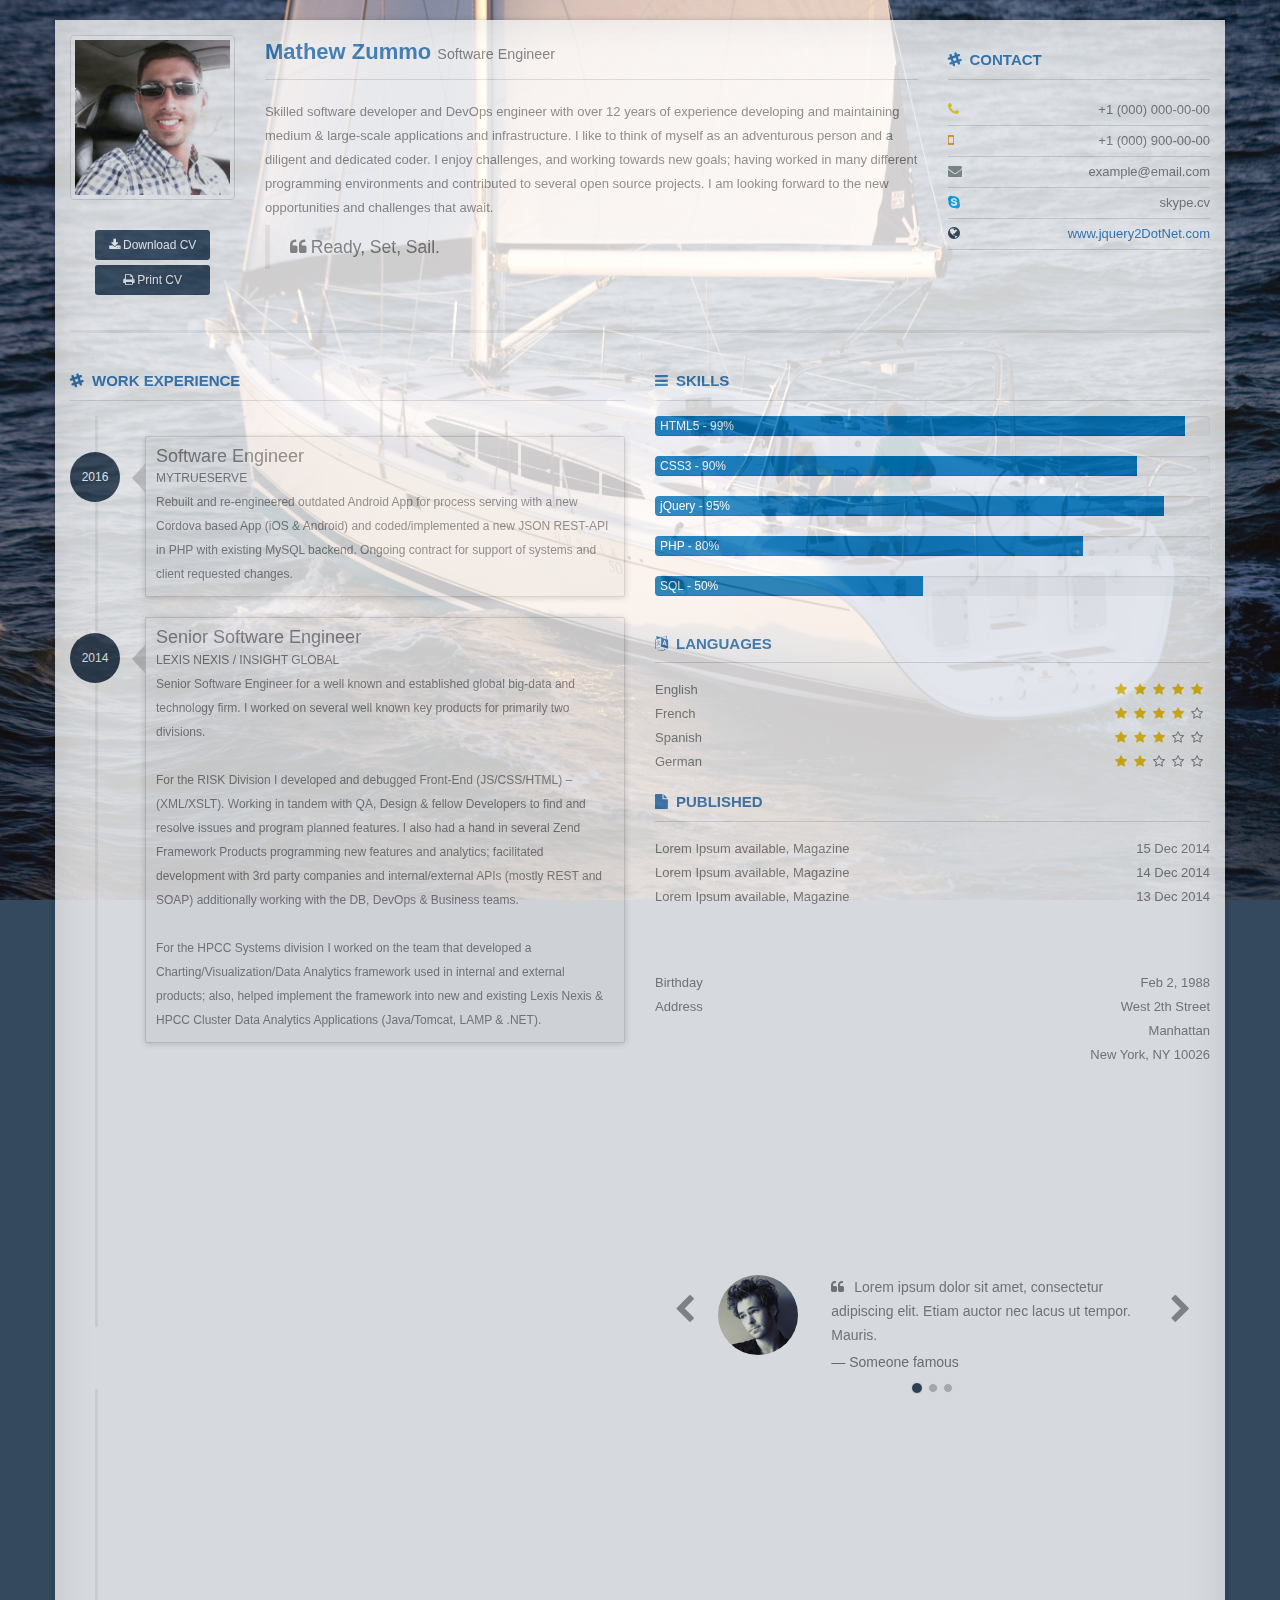
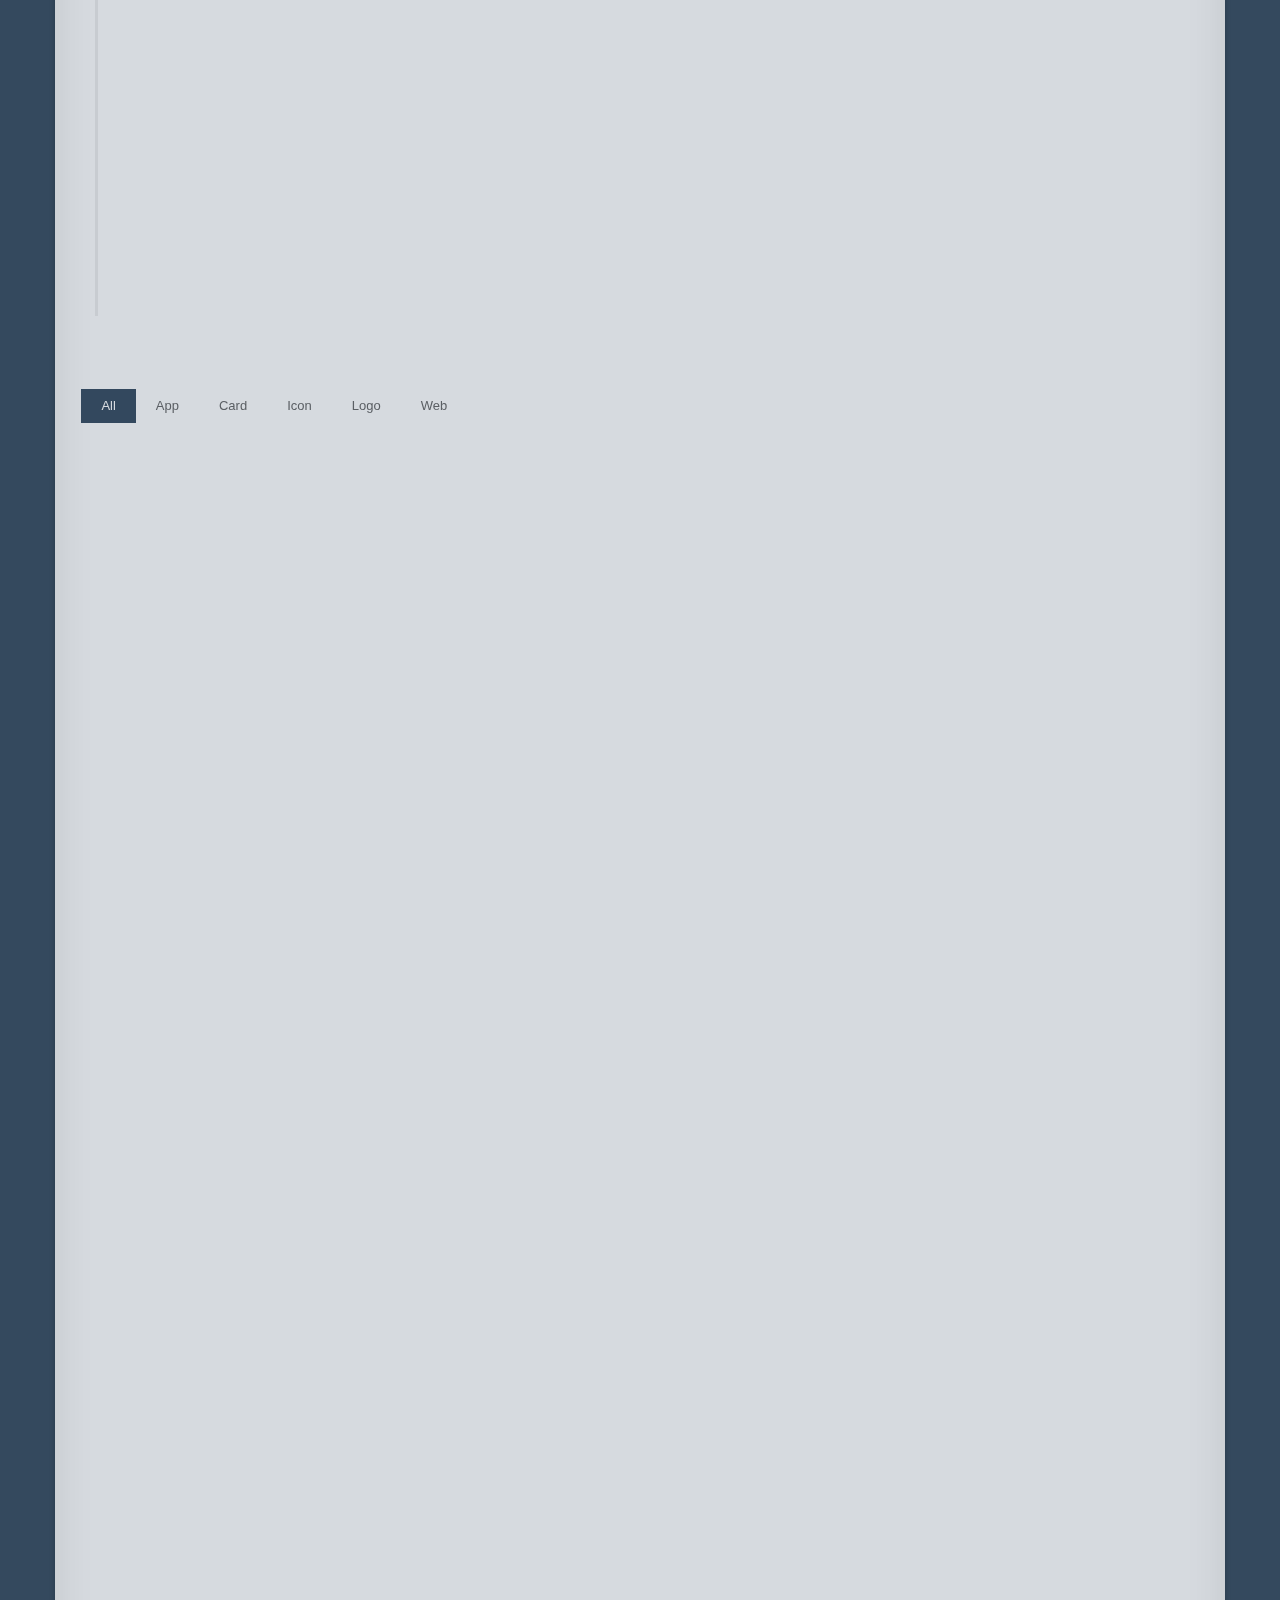
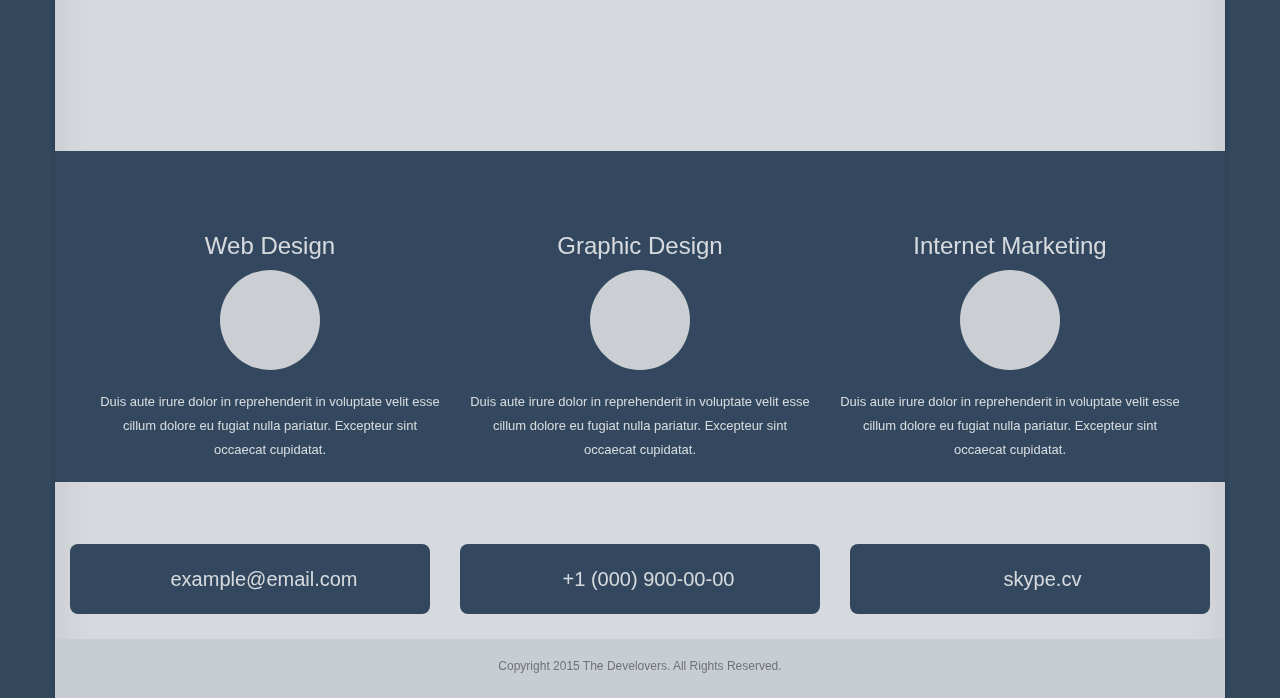
==== commit b686668d: "changes" ====
--- a/bootstrap-cv/index.html
+++ b/bootstrap-cv/index.html
@@ -41,12 +41,12 @@
                 <div class="col-sm-9 col-md-7">
                     <div class="mini-desc">
                         <!-- Name and Profesion -->
-                        <h1 class="title animated">Mathew Zummo <small class="text-muted display-block-sm">Front-end web developer</small></h1>
+                        <h1 class="title animated">Mathew Zummo <small class="text-muted display-block-sm">Software Engineer</small></h1>
                         <!-- Profile -->
-                        <p>Hi my name is Matthew Zummo, I love programming just for fun, or for creating something cool, or for making my life easier by using my knowledge to automate things (like sorting photos in a certain way) that for non-programmers mean tedious manual work.</p>
+                        <p>Skilled software developer and DevOps engineer with over 12 years of experience developing and maintaining medium & large-scale applications and infrastructure. I like to think of myself as an adventurous person and a diligent and dedicated coder. I enjoy challenges, and working towards new goals; having worked in many different programming environments and contributed to several open source projects. I am looking forward to the new opportunities and challenges that await.</p>
                         <blockquote>
-                            <p><i class="fa fa-quote-left"></i>&nbsp;Lorem ipsum dolor sit amet, consectetur adipiscing elit. Integer posuere erat a ante.</p>
-                            <footer>Someone famous in <cite title="Source Title">Source Title</cite></footer>
+                            <p><i class="fa fa-quote-left"></i>&nbsp;Ready, Set, Sail.</p>
+                            <!--<footer>Someone famous in <cite title="Source Title">Source Title</cite></footer>-->
                         </blockquote>
                     </div>
                 </div>
@@ -73,14 +73,14 @@
                     <h2 class="sub-title"><i class="fa fa-slack"></i>WORK EXPERIENCE</h2>
                     <ul class="timeline">
                         <li>
-                            <div class="timeline-badge mid-night">2015</div>
+                            <div class="timeline-badge mid-night">2016</div>
                             <div class="timeline-panel">
                                 <div class="timeline-heading">
-                                    <h4 class="timeline-title">Web Designer</h4>
-                                    <p><small class="text-muted">GOOGLE INC.</small></p>
+                                    <h4 class="timeline-title">Software Engineer</h4>
+                                    <p><small class="text-muted">MyTrueserve</small></p>
                                 </div>
                                 <div class="timeline-body">
-                                    <p>Lorem Ipsum is simply dummy text of the printing and typesetting industry. Lorem Ipsum has been the industry's standard.</p>
+                                    <p>Rebuilt and re-engineered outdated Android App for process serving with a new Cordova based App (iOS &amp; Android) and coded/implemented a new JSON REST-API in PHP with existing MySQL backend. Ongoing contract for support of systems and client requested changes.</p>
                                 </div>
                             </div>
                         </li>
@@ -88,20 +88,24 @@
                             <div class="timeline-badge mid-night">2014</div>
                             <div class="timeline-panel">
                                 <div class="timeline-heading">
-                                    <h4 class="timeline-title">Front End Web Developer</h4>
-                                    <p><small class="text-muted">BOOTSTRAP INC.</small></p>
+                                    <h4 class="timeline-title">Senior Software Engineer</h4>
+                                    <p><small class="text-muted">Lexis Nexis / Insight Global</small></p>
                                 </div>
                                 <div class="timeline-body">
-                                    <p>when an unknown printer took a galley of type and scrambled it to make a type specimen book. It has survived not only five centuries.</p>
+                                    <p> Senior Software Engineer for a well known and established global big-data and technology firm. I worked on several well known key products for primarily two divisions. 
+                                    <br><br>    
+                                    For the RISK Division I developed and debugged Front-End (JS/CSS/HTML) – (XML/XSLT). Working in tandem with QA, Design &amp; fellow Developers to find and resolve issues and program planned features. I also had a hand in several Zend Framework Products programming new features and analytics; facilitated development with 3rd party companies and internal/external APIs (mostly REST and SOAP) additionally working with the DB, DevOps &amp; Business teams. 
+                                    <br><br>
+                                    For the HPCC Systems division I worked on the team that developed a Charting/Visualization/Data Analytics framework used in internal and external products; also, helped implement the framework into new and existing Lexis Nexis &amp; HPCC Cluster Data Analytics Applications (Java/Tomcat, LAMP &amp; .NET).</p>
                                 </div>
                             </div>
                         </li>
                         <li>
-                            <div class="timeline-badge mid-night">2013</div>
+                            <div class="timeline-badge mid-night">2011</div>
                             <div class="timeline-panel">
                                 <div class="timeline-heading">
-                                    <h4 class="timeline-title">Multimedia Designer</h4>
-                                    <p><small class="text-muted">E-Info Ltd.</small></p>
+                                    <h4 class="timeline-title">Senior Software Engineer &amp; DevOPS</h4>
+                                    <p><small class="text-muted">JJL Process</small></p>
                                 </div>
                                 <div class="timeline-body">
                                     <p>It is a long established fact that a reader will be distracted by the readable content of a page when looking at its layout.</p>
@@ -305,7 +309,7 @@
                             <!-- Start Hobbies -->
                             <h2 class="sub-title"><i class="fa fa-slack"></i>HOBBIES</h2>
                             <div class="hobbies">
-                                <span class="badge">Photography</span><span class="badge">Programming</span><span class="badge">Watching movie</span>
+                                <span class="badge">Boating</span><span class="badge">Programming</span><span class="badge">Watching movies</span><span class="badge">Reading</span><span class="badge">Traveling</span>
                             </div>
                             <!-- End Hobbies -->
                         </div>
--- a/bootstrap-cv/assets/css/custom-style.css
+++ b/bootstrap-cv/assets/css/custom-style.css
@@ -16,7 +16,7 @@
     background-image: url("../images/sailboat-bg.jpg");
     opacity: 0.8;
     background-attachment: fixed;
-    background-size: 100% 100%;
+    background-size: auto 100%;
     background-repeat: no-repeat;
 }
 
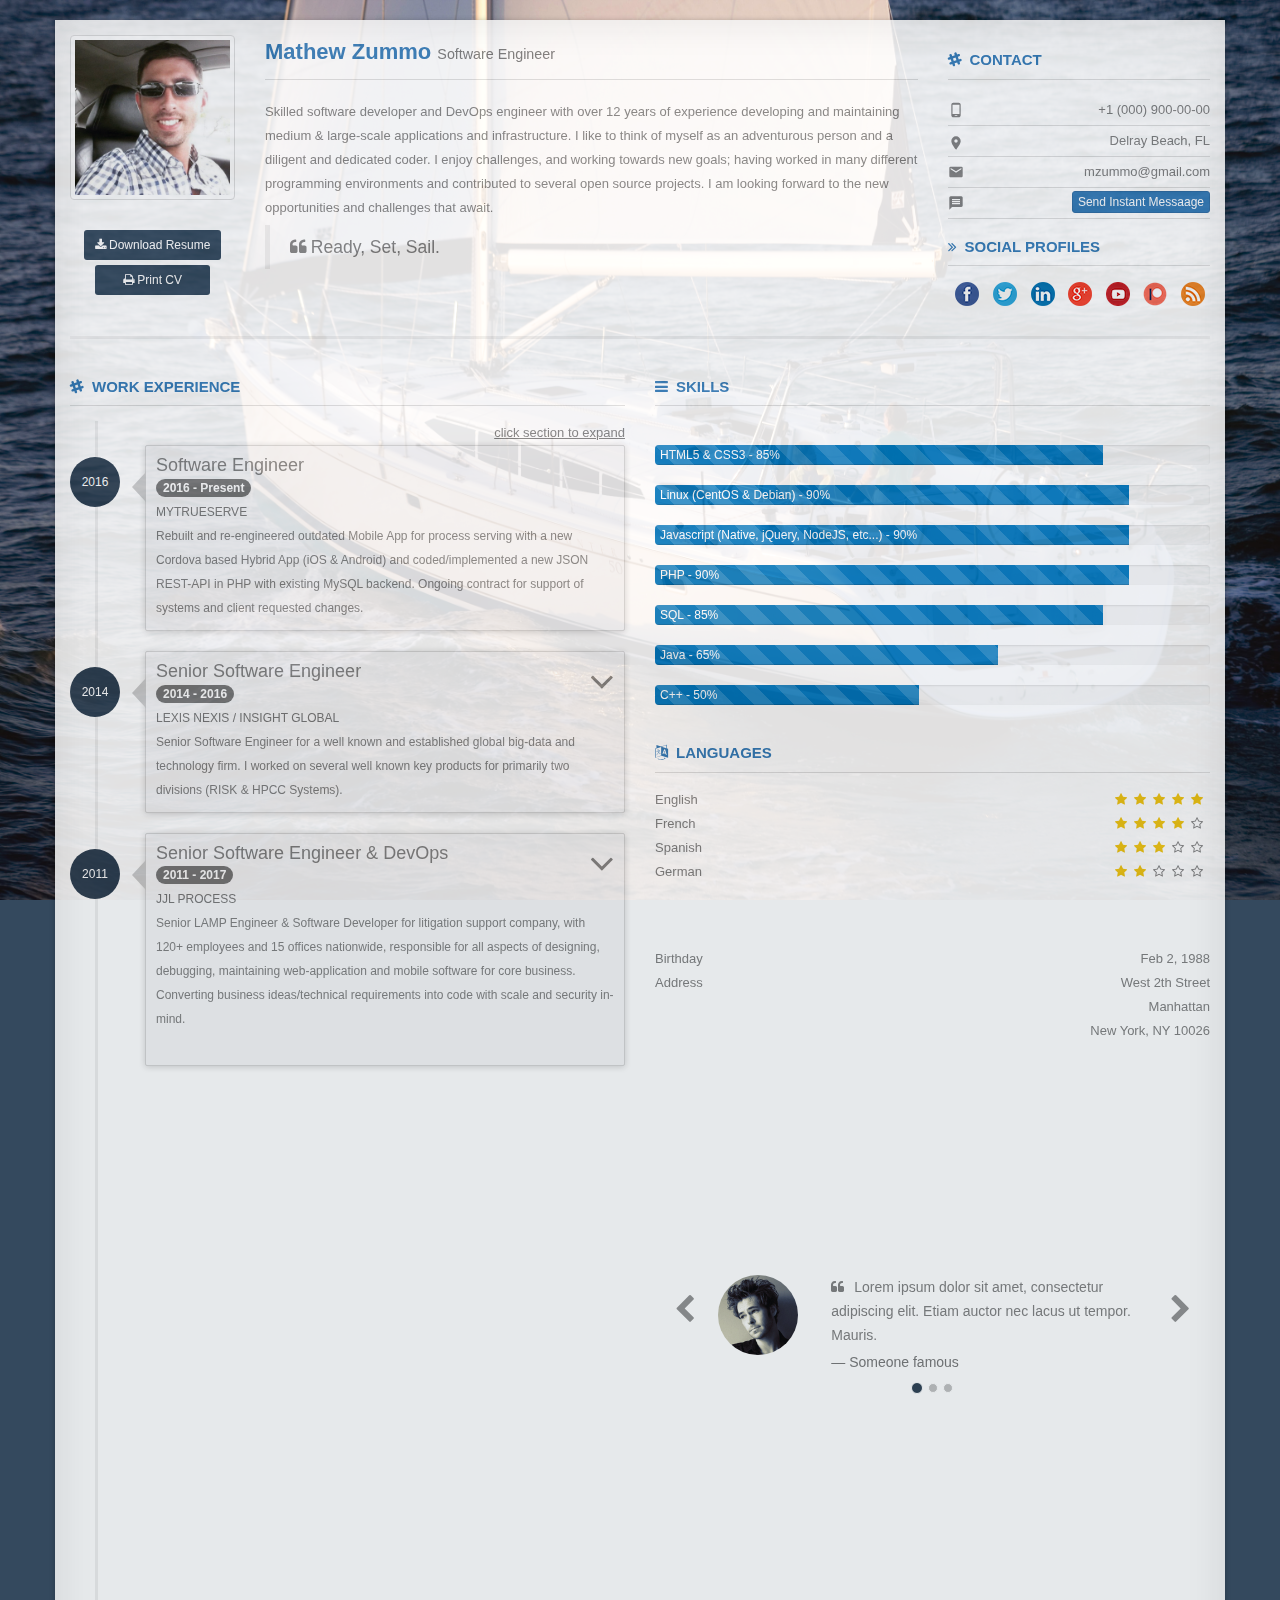
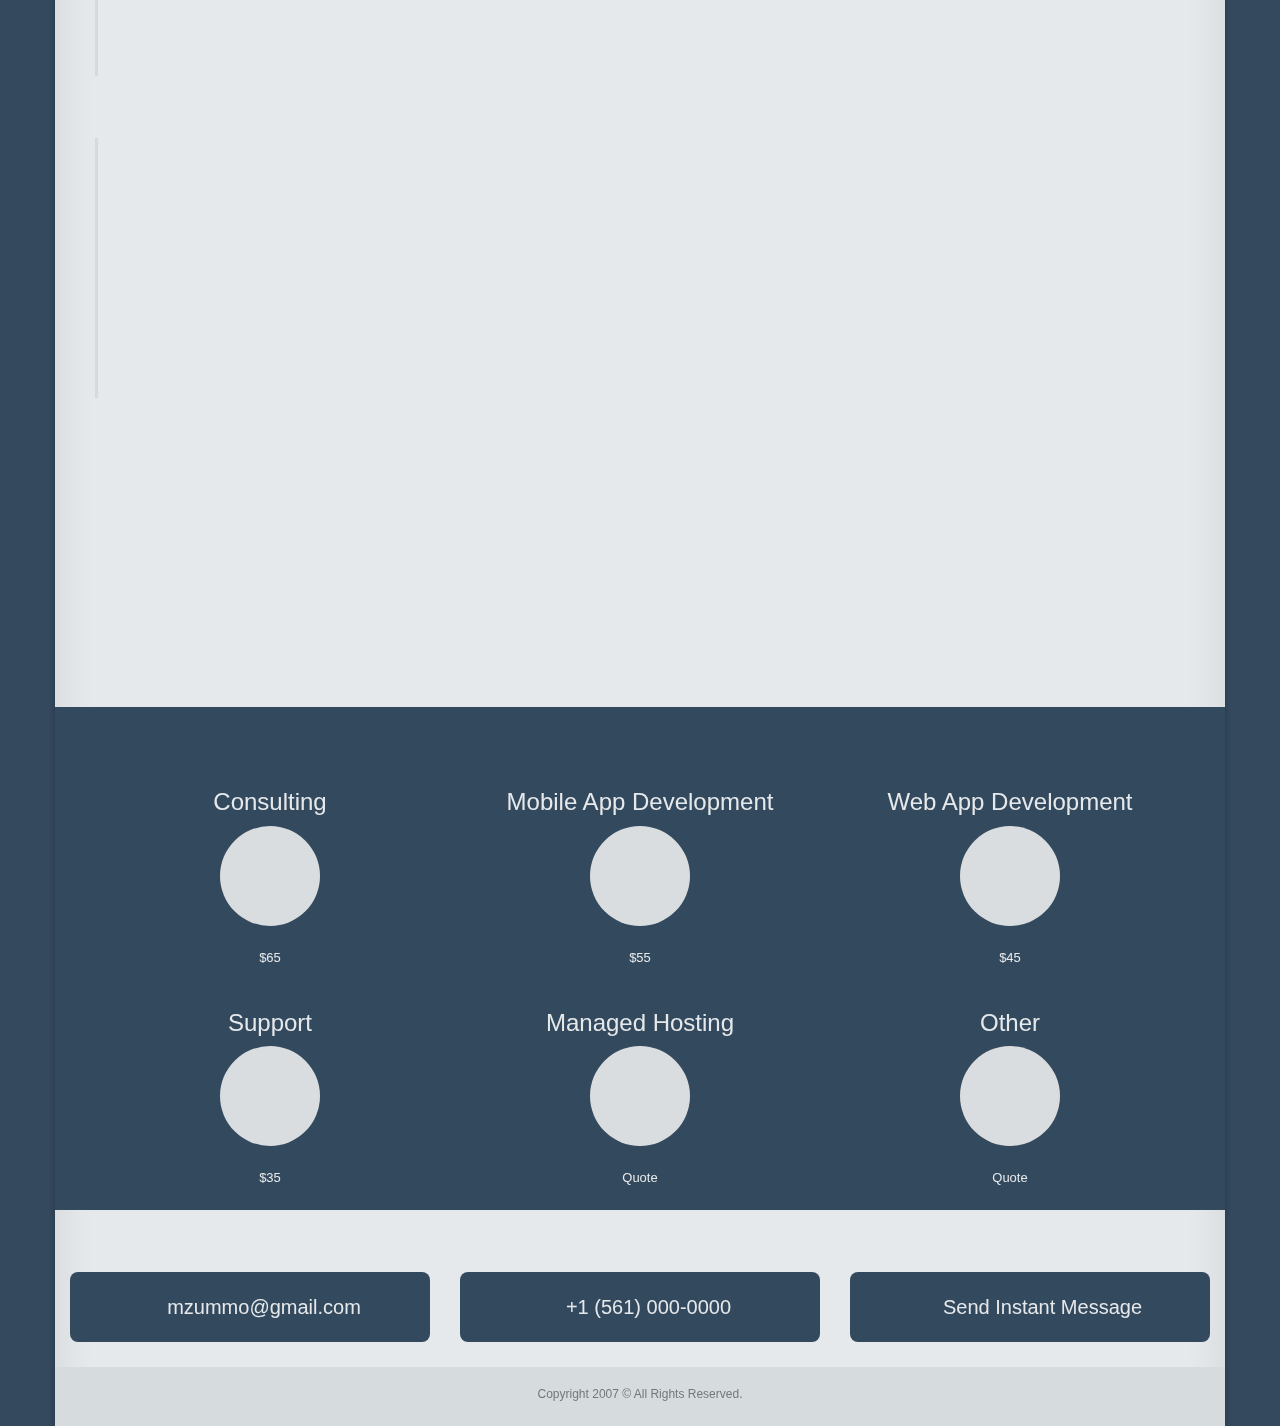
==== commit 488be93d: "alot further along" ====
--- a/bootstrap-cv/index.html
+++ b/bootstrap-cv/index.html
@@ -10,6 +10,8 @@
     <link href="bootstrap/css/bootstrap.min.css" rel="stylesheet" />
     <!-- Font Awesome CSS -->
     <link href="font-awesome/css/font-awesome.min.css" rel="stylesheet" />
+    <!-- Google Material Icons -->
+    <link href="https://fonts.googleapis.com/icon?family=Material+Icons" rel="stylesheet">
     <!-- Custom styles CSS -->
     <link href="assets/css/custom-style.css" rel="stylesheet" />
     <!-- Animate css -->
@@ -21,6 +23,10 @@
       <script src="bootstrap/js/html5shiv.min.js"></script>
       <script src="bootstrap/js/respond.min.js"></script>
     <![endif]-->
+
+    
+
+
 </head>
 <body>
     <!-- Start Wrapper -->
@@ -34,7 +40,7 @@
                     <img src="assets/images/me-2.jpg" alt="avatar" class="img-responsive img-profile thumbnail">
                     <!-- Download and Print button -->
                     <ul class="list-unstyled">
-                        <li><a href="javascript:void(0)" class="btn btn-download btn-inverse btn-sm hidden-print" role="button"><i class="fa fa-download"></i>&nbsp;Download CV</a></li>
+                        <li><a href="mzummo-resume-2017.pdf" class="btn btn-download btn-inverse btn-sm hidden-print" role="button"><i class="fa fa-download"></i>&nbsp;Download Resume</a></li>
                         <li><a href="javascript:window.print()" class="btn btn-print btn-inverse btn-sm hidden-print" role="button"><i class="fa fa-print"></i>&nbsp;Print CV</a></li>
                     </ul>
                 </div>
@@ -55,14 +61,39 @@
                     <div class="contact">
                         <h2 class="sub-title"><i class="fa fa-slack"></i>CONTACT</h2>
                         <ul class="list-unstyled contact-list">
-                            <li><i class="fa fa-phone"></i><span class="pull-right">+1 (000) 000-00-00</span></li>
-                            <li><i class="fa fa-mobile"></i><span class="pull-right">+1 (000) 900-00-00</span></li>
-                            <li><i class="fa fa-envelope"></i><span class="pull-right">example@email.com</span></li>
-                            <li><i class="fa fa-skype"></i><span class="pull-right">skype.cv</span></li>
-                            <li><i class="fa fa-globe"></i><span class="pull-right"><a href="javascript:void(0)">www.jquery2DotNet.com</a></span></li>
+                            <!-- <li><i class="material-icons md-10">phone</i><span class="pull-right"<span class="pull-right blur-text">+1 (561) 880-5889</span></li> -->
+                            
+                            <li><i class="material-icons">phone_android</i><span class="pull-right">+1 (000) 900-00-00</span></li>
+                            <li><i class="material-icons"><i class="material-icons">place</i></i><span class="pull-right"<span class="pull-right blur-text">Delray Beach, FL</span></li>
+                            
+                            <li><a href="mailto:mzummo@gmail.com"><i class="material-icons">email</i><span class="pull-right">mzummo@gmail.com</span></a></li>
+                            <!-- <li><a id="a-send-message" href="#"><i class="material-icons">message</i><span class="pull-right">Send Instant Message</span></a></li> -->
+                            <li><a id="a-send-message" href="#"><i class="material-icons">message</i><button type="button" class="pull-right btn btn-xs btn-primary btn-purple">Send Instant Messaage</button></a></li>
+                            
+
+                            <!-- <li><i class="fa fa-globe"></i><span class="pull-right"><a href="javascript:void(0)">www.jquery2DotNet.com</a></span></li> -->
                         </ul>
                     </div>
                     <!-- End Contact -->
+
+                   <!-- Start Follow Me -->
+                    <h2 class="sub-title"><i class="fa fa-angle-double-right"></i>SOCIAL PROFILES</h2>
+                    <div class="follow pull-right">
+                        <ul class="list-inline">
+                            <li><a href=""><img src="assets/icons/facebook.png" alt=""></a></li>
+                            <li><a href=""><img src="assets/icons/twitter.png" alt=""></a></li>
+                            <li><a href=""><img src="assets/icons/linkedin.png" alt=""></a></li>
+                            <li><a href=""><img src="assets/icons/google-plus.png" alt=""></a></li>
+                            <li><a href=""><img src="assets/icons/youtube.png" alt=""></a></li>
+                            <li><a href=""><img src="assets/icons/patreon.png" alt=""></a></li>
+                            <li><a href=""><img src="assets/icons/rss.png" alt=""></a></li>
+                        </ul>
+                    </div>
+
+                    <!-- End Follow Me -->
+
+
+
                 </div>
             </div>
             <!-- End About me section -->
@@ -70,56 +101,117 @@
             <div class="row">
                 <div class="col-md-6">
                     <!-- Start Work Experience -->
-                    <h2 class="sub-title"><i class="fa fa-slack"></i>WORK EXPERIENCE</h2>
+                    <div><h2 class="sub-title"><i class="fa fa-slack"></i>WORK EXPERIENCE</h2><span></span><span id="expand-section-text" style="float:right;"><u>click section to expand</u></span></div>
                     <ul class="timeline">
                         <li>
                             <div class="timeline-badge mid-night">2016</div>
+                            
                             <div class="timeline-panel">
                                 <div class="timeline-heading">
                                     <h4 class="timeline-title">Software Engineer</h4>
+                                    <span class="badge badge-secondary mid-night">2016 - Present</span>
                                     <p><small class="text-muted">MyTrueserve</small></p>
                                 </div>
                                 <div class="timeline-body">
-                                    <p>Rebuilt and re-engineered outdated Android App for process serving with a new Cordova based App (iOS &amp; Android) and coded/implemented a new JSON REST-API in PHP with existing MySQL backend. Ongoing contract for support of systems and client requested changes.</p>
+                                    <p>Rebuilt and re-engineered outdated Mobile App for process serving with a new Cordova based Hybrid App (iOS &amp; Android) and coded/implemented a new JSON REST-API in PHP with existing MySQL backend. Ongoing contract for support of systems and client requested changes.</p>
                                 </div>
                             </div>
                         </li>
                         <li>
                             <div class="timeline-badge mid-night">2014</div>
                             <div class="timeline-panel">
+                                <i class="toggle-slidedown pull-right fa fa-angle-down fa-3x"></i>
                                 <div class="timeline-heading">
                                     <h4 class="timeline-title">Senior Software Engineer</h4>
+                                    <span class="badge badge-secondary mid-night">2014 - 2016</span>
                                     <p><small class="text-muted">Lexis Nexis / Insight Global</small></p>
                                 </div>
                                 <div class="timeline-body">
-                                    <p> Senior Software Engineer for a well known and established global big-data and technology firm. I worked on several well known key products for primarily two divisions. 
-                                    <br><br>    
-                                    For the RISK Division I developed and debugged Front-End (JS/CSS/HTML) – (XML/XSLT). Working in tandem with QA, Design &amp; fellow Developers to find and resolve issues and program planned features. I also had a hand in several Zend Framework Products programming new features and analytics; facilitated development with 3rd party companies and internal/external APIs (mostly REST and SOAP) additionally working with the DB, DevOps &amp; Business teams. 
-                                    <br><br>
-                                    For the HPCC Systems division I worked on the team that developed a Charting/Visualization/Data Analytics framework used in internal and external products; also, helped implement the framework into new and existing Lexis Nexis &amp; HPCC Cluster Data Analytics Applications (Java/Tomcat, LAMP &amp; .NET).</p>
+                                    <p> Senior Software Engineer for a well known and established global big-data and technology firm. I worked on several well known key products for primarily two divisions (RISK &amp; HPCC Systems). 
+                                        <div class="section-a">
+                                        <br>
+                                        For the RISK Division I developed and debugged Front-End (JS/CSS/HTML) – (XML/XSLT). Working in tandem with QA, Design &amp; fellow Developers to find and resolve issues and program planned features. I also had a hand in several Zend Framework Products programming new features and analytics; facilitated development with 3rd party companies and internal/external APIs (mostly REST and SOAP) additionally working with the DB, DevOps &amp; Business teams. 
+                                        <br><br>
+                                        For the HPCC Systems division I worked on the team that developed a Charting/Visualization/Data Analytics framework used in internal and external products; also, helped implement the framework into new and existing Lexis Nexis &amp; HPCC Cluster Data Analytics Applications (Java/Tomcat, LAMP &amp; .NET).
+                                        </div>
+                                    </p>
                                 </div>
                             </div>
                         </li>
                         <li>
                             <div class="timeline-badge mid-night">2011</div>
                             <div class="timeline-panel">
+                                <i class="toggle-slidedown pull-right fa fa-angle-down fa-3x"></i>
                                 <div class="timeline-heading">
-                                    <h4 class="timeline-title">Senior Software Engineer &amp; DevOPS</h4>
+                                    <h4 class="timeline-title">Senior Software Engineer &amp; DevOps</h4>
+                                    <span class="badge badge-secondary mid-night">2011 - 2017</span>
                                     <p><small class="text-muted">JJL Process</small></p>
                                 </div>
                                 <div class="timeline-body">
-                                    <p>It is a long established fact that a reader will be distracted by the readable content of a page when looking at its layout.</p>
+                                    <p>
+                                        Senior LAMP Engineer &amp; Software Developer for litigation support company, with 120+ employees and 15 offices nationwide, responsible for all aspects of designing, debugging, maintaining web-application and mobile software for core business. Converting business ideas/technical requirements into code with scale and security in-mind.
+                                    <br><br>
+                                    <div class="section-a">
+                                        JJLProcess’s core architecture and systems are extensively LAMP based. I developed and implemented their High Availability and Disaster Recovery System (Filesystem/SQL replication and DNS failover). During my time there I have re-written many of the key systems including a DB connection class to handle load balancing and failover. I have audited the system to improve performance by Indexing MySQL, rewriting queries, improving database structure and moving to SSD storage.
+                                    </div>
+                                    </p>
                                 </div>
                             </div>
                         </li>
                         <li>
-                            <div class="timeline-badge mid-night">2012</div>
+                            <div class="timeline-badge mid-night">2008</div>
+                            <div class="timeline-panel">
+                                <i class="toggle-slidedown pull-right fa fa-angle-down fa-3x"></i>
+                                <div class="timeline-heading">
+                                    <h4 class="timeline-title">Software Engineer</h4>
+                                    <span class="badge badge-secondary mid-night">2008 - 2011</span>
+                                    <p><small class="text-muted">Independent Contractor</small></p>
+                                </div>
+                                <div class="timeline-body">
+                                    <p>
+                                        Developed various web and software solutions and provided administration of computer systems for RSS Labs, Linkscape, and US Coverage.
+                                        At Linkscape I had the opportunity to co-develop technologies and a platform for tracking, monitoring, and supporting their Satellite Modem (VSAT) Internet Service for Ultra High-End Luxury Yachts ($20M+). These systems were developed extensively in Python. Both the modem and backend systems were powered by Linux.
+                                    </p>
+                                    <div class="section-a">
+                                    <p>    
+                                        At SMDNOW:
+                                        <ul>
+                                        <li>Developing marine life tagging and tracking application for customer.</li>
+                                        <li>Helped develop complex SQL queries for customer applications.</li>
+                                        <li>Provided Linux/MYSQL/PHP support.</li>
+                                        </ul>
+                                    </p>
+                                    </div>
+                                </div>
+                            </div>
+                        </li>
+                        <li>
+                            <div class="timeline-badge mid-night">2006</div>
                             <div class="timeline-panel">
                                 <div class="timeline-heading">
-                                    <h4 class="timeline-title">Other Job</h4>
+                                    <h4 class="timeline-title">Admin &amp; DevOps</h4>
+                                    <span class="badge badge-secondary mid-night">2006 - 2008</span>
+                                    <p><small class="text-muted">Entertainment Benefits Group</small></p>
                                 </div>
                                 <div class="timeline-body">
-                                    <p>There are many variations of passages of Lorem Ipsum available, but the majority have suffered alteration in some form.</p>
+                                    <p>
+                                        Windows &amp; Linux System Administrator (DevOps) for ecommerce travel company with 50+ employees and $100M revenue.
+                                    </p>
+                                </div>
+                            </div>
+                        </li>
+                        <li>
+                            <div class="timeline-badge mid-night">2005</div>
+                            <div class="timeline-panel">
+                                <div class="timeline-heading">
+                                    <h4 class="timeline-title">Production Specialist</h4>
+                                    <span class="badge badge-secondary mid-night">2005 - 2006</span>
+                                    <p><small class="text-muted">eSchool Solutions</small></p>
+                                </div>
+                                <div class="timeline-body">
+                                    <p>
+                                        Build servers, create documentation, and provided support for software firm in education market with custom solution for school districts nation-wide.
+                                    </p>
                                 </div>
                             </div>
                         </li>
@@ -130,48 +222,29 @@
                     <h2 class="sub-title"><i class="fa fa-slack"></i>EDUCATION</h2>
                     <ul class="timeline">
                         <li>
-                            <div class="timeline-badge mid-night">2012</div>
+                            <div class="timeline-badge mid-night">2004</div>
                             <div class="timeline-panel">
                                 <div class="timeline-heading">
-                                    <h4 class="timeline-title">M.Tech</h4>
-                                    <p><small class="text-muted">University of Washington</small></p>
-                                </div>
-                                <div class="timeline-body">
-                                    <p>Lorem Ipsum is simply dummy text of the printing and typesetting industry. Lorem Ipsum has been the industry's standard.</p>
-                                </div>
+                                    <h4 class="timeline-title">Computer Engineering</h4>
+                                    <span class="badge badge-secondary mid-night">2004 - 2007</span>
+                                    <p><small class="text-muted">University of Central Florida</small></p>
+                                </div>
+                                <!-- <div class="timeline-body">
+                                    <p>Attended 3 years.</p>
+                                </div> -->
                             </div>
                         </li>
                         <li>
-                            <div class="timeline-badge mid-night">2010</div>
+                            <div class="timeline-badge mid-night">2000</div>
+                            <!-- <span class="badge badge-secondary mid-night">2000 - 2004</span> -->
                             <div class="timeline-panel">
                                 <div class="timeline-heading">
-                                    <h4 class="timeline-title">Bachelor of Information Technology Science</h4>
-                                    <p><small class="text-muted">Georgia Institute of Technology</small></p>
+                                    <h4 class="timeline-title">High School</h4>
+                                    <span class="badge badge-secondary mid-night">2000 - 2004</span>
+                                    <p><small class="text-muted">Lecanto High School</small></p>
                                 </div>
                                 <div class="timeline-body">
-                                    <p>when an unknown printer took a galley of type and scrambled it to make a type specimen book. It has survived not only five centuries.</p>
-                                </div>
-                            </div>
-                        </li>
-                        <li>
-                            <div class="timeline-badge mid-night">2007</div>
-                            <div class="timeline-panel">
-                                <div class="timeline-heading">
-                                    <h4 class="timeline-title">Secondary school</h4>
-                                </div>
-                                <div class="timeline-body">
-                                    <p>It is a long established fact that a reader will be distracted by the readable content of a page when looking at its layout.</p>
-                                </div>
-                            </div>
-                        </li>
-                        <li>
-                            <div class="timeline-badge mid-night">1988</div>
-                            <div class="timeline-panel">
-                                <div class="timeline-heading">
-                                    <h4 class="timeline-title">I was born in NY</h4>
-                                </div>
-                                <div class="timeline-body">
-                                    <p>There are many variations of passages of Lorem Ipsum available, but the majority have suffered alteration in some form.</p>
+                                    <!-- <p>when an unknown printer took a galley of type and scrambled it to make a type specimen book. It has survived not only five centuries.</p> -->
                                 </div>
                             </div>
                         </li>
@@ -185,30 +258,41 @@
                         <div class="col-md-12">
 
                             <h2 class="sub-title"><i class="fa fa-bars"></i>SKILLS</h2>
+                            <br>
                             <div>
                                 <div class="progress">
-                                    <div class="progress-bar progress-bar-green-sea" role="progressbar" aria-valuenow="99" aria-valuemin="0" aria-valuemax="100">
-                                        <span>HTML5</span>
+                                    <div class="progress-bar progress-bar-striped progress-bar-animated progress-bar-green-sea" role="progressbar" aria-valuenow="85" aria-valuemin="0" aria-valuemax="100">
+                                        <span>HTML5 &amp; CSS3</span>
                                     </div>
                                 </div>
                                 <div class="progress">
-                                    <div class="progress-bar progress-bar-green-sea" role="progressbar" aria-valuenow="90" aria-valuemin="0" aria-valuemax="100">
-                                        <span>CSS3</span>
+                                    <div class="progress-bar progress-bar-striped progress-bar-animated progress-bar-green-sea" role="progressbar" aria-valuenow="90" aria-valuemin="0" aria-valuemax="100">
+                                        <span>Linux (CentOS &amp; Debian)</span>
                                     </div>
                                 </div>
                                 <div class="progress">
-                                    <div class="progress-bar progress-bar-green-sea" role="progressbar" aria-valuenow="95" aria-valuemin="0" aria-valuemax="100">
-                                        <span>jQuery</span>
+                                    <div class="progress-bar progress-bar-striped progress-bar-animated progress-bar-green-sea" role="progressbar" aria-valuenow="90" aria-valuemin="0" aria-valuemax="100">
+                                        <span>Javascript (Native, jQuery, NodeJS, etc...)</span>
                                     </div>
                                 </div>
                                 <div class="progress">
-                                    <div class="progress-bar progress-bar-green-sea" role="progressbar" aria-valuenow="80" aria-valuemin="0" aria-valuemax="100">
+                                    <div class="progress-bar progress-bar-striped progress-bar-animated progress-bar-green-sea" role="progressbar" aria-valuenow="90" aria-valuemin="0" aria-valuemax="100">
                                         <span>PHP</span>
                                     </div>
                                 </div>
                                 <div class="progress">
-                                    <div class="progress-bar progress-bar-green-sea" role="progressbar" aria-valuenow="50" aria-valuemin="0" aria-valuemax="100">
+                                    <div class="progress-bar progress-bar-striped progress-bar-animated progress-bar-green-sea" role="progressbar" aria-valuenow="85" aria-valuemin="0" aria-valuemax="100">
                                         <span>SQL</span>
+                                    </div>
+                                </div>
+                                <div class="progress">
+                                    <div class="progress-bar progress-bar-striped progress-bar-animated progress-bar-green-sea" role="progressbar" aria-valuenow="65" aria-valuemin="0" aria-valuemax="100">
+                                        <span>Java</span>
+                                    </div>
+                                </div>
+                                <div class="progress">
+                                    <div class="progress-bar progress-bar-striped progress-bar-animated progress-bar-green-sea" role="progressbar" aria-valuenow="50" aria-valuemin="0" aria-valuemax="100">
+                                        <span>C++</span>
                                     </div>
                                 </div>
                             </div>
@@ -251,7 +335,7 @@
                         </div>
                         <div class="col-sm-6 col-md-12">
                             <!-- Start Published -->
-                            <h2 class="sub-title"><i class="fa fa-file"></i>PUBLISHED</h2>
+<!--                             <h2 class="sub-title"><i class="fa fa-file"></i>PUBLISHED</h2>
                             <div class="published">
                                 <div>
                                     Lorem Ipsum available, Magazine
@@ -271,7 +355,7 @@
                                 13 Dec 2014
                             </div>
                                 </div>
-                            </div>
+                            </div> -->
                             <!-- End Published -->
                         </div>
                     </div>
@@ -291,7 +375,7 @@
                     <div class="row">
                         <div class="col-sm-6 col-md-6">
                             <!-- Start Follow Me -->
-                            <h2 class="sub-title"><i class="fa fa-angle-double-right"></i>SOCIAL PROFILES</h2>
+<!--                             <h2 class="sub-title"><i class="fa fa-angle-double-right"></i>SOCIAL PROFILES</h2>
                             <div class="follow">
                                 <ul class="list-inline">
                                     <li><a href="javascript:void(0)"><i data-toggle="tooltip" title="Twitter" class="fa fa-twitter-square fa-2x"></i></a></li>
@@ -301,7 +385,7 @@
                                     <li><a href="javascript:void(0)"><i data-toggle="tooltip" title="Pinterest" class="fa fa-pinterest-square fa-2x"></i></a></li>
                                     <li><a href="javascript:void(0)"><i data-toggle="tooltip" title="Instagram" class="fa fa-instagram fa-2x"></i></a></li>
                                 </ul>
-                            </div>
+                            </div> -->
                             <!-- End Follow Me -->
 
                         </div>
@@ -309,7 +393,7 @@
                             <!-- Start Hobbies -->
                             <h2 class="sub-title"><i class="fa fa-slack"></i>HOBBIES</h2>
                             <div class="hobbies">
-                                <span class="badge">Boating</span><span class="badge">Programming</span><span class="badge">Watching movies</span><span class="badge">Reading</span><span class="badge">Traveling</span>
+                                <span class="badge">Boating</span><span class="badge">Programming</span><span class="badge">Watching movies</span><span class="badge">Reading</span><span class="badge">Traveling</span><span class="badge">Beach</span>
                             </div>
                             <!-- End Hobbies -->
                         </div>
@@ -377,16 +461,6 @@
                     </div>
                     <!-- End Testimonial -->
 
-                    <!-- Start Awards -->
-                    <h2 class="sub-title"><i class="fa fa-trophy"></i>AWARDS</h2>
-                    <div class="awards">
-                        <ul class="list-unstyled">
-                            <li>AB Challenge <span class="pull-right">2013</span></li>
-                            <li>Design Challenge<span class="pull-right">2014</span></li>
-                        </ul>
-                    </div>
-                    <!-- End Awards -->
-
                 </div>
             </div>
 
@@ -394,24 +468,24 @@
             <div class="row">
                 <div class="col-md-12">
                     <h2 class="sub-title"><i class="fa fa-slack"></i>Portfolio</h2>
-                    <ul id="filters" class="clearfix">
+<!--                     <ul id="filters" class="clearfix">
                         <li><span class="filter active" data-filter="app card icon logo web">All</span></li>
                         <li><span class="filter" data-filter="app">App</span></li>
                         <li><span class="filter" data-filter="card">Card</span></li>
                         <li><span class="filter" data-filter="icon">Icon</span></li>
                         <li><span class="filter" data-filter="logo">Logo</span></li>
                         <li><span class="filter" data-filter="web">Web</span></li>
-                    </ul>
+                    </ul> -->
 
                     <div id="portfoliolist">
 
                         <div class="portfolio logo" data-cat="logo">
                             <div class="portfolio-wrapper">
-                                <img src="portfolio/img/portfolios/logo/5.jpg" alt="" />
-                                <div class="label">
-                                    <div class="label-text">
-                                        <a class="text-title">Bird Document</a>
-                                        <span class="text-category">Logo</span>
+                                <img src="assets/images/hpcc-vis-2.png" alt="" />
+                                <div class="label">
+                                    <div class="label-text">
+                                        <a class="text-title">Visualization Library</a>
+                                        <span class="text-category">Javascript</span>
                                     </div>
                                     <div class="label-bg"></div>
                                 </div>
@@ -420,11 +494,11 @@
 
                         <div class="portfolio app" data-cat="app">
                             <div class="portfolio-wrapper">
-                                <img src="portfolio/img/portfolios/app/1.jpg" alt="" />
-                                <div class="label">
-                                    <div class="label-text">
-                                        <a class="text-title">Visual Infography</a>
-                                        <span class="text-category">APP</span>
+                                <img src="assets/images/mts-ts-1.png" alt="" />
+                                <div class="label">
+                                    <div class="label-text">
+                                        <a class="text-title">Trueserve SL 2</a>
+                                        <span class="text-category">Hybrid Mobile App</span>
                                     </div>
                                     <div class="label-bg"></div>
                                 </div>
@@ -433,18 +507,18 @@
 
                         <div class="portfolio web" data-cat="web">
                             <div class="portfolio-wrapper">
-                                <img src="portfolio/img/portfolios/web/4.jpg" alt="" />
-                                <div class="label">
-                                    <div class="label-text">
-                                        <a class="text-title">Sonor's Design</a>
-                                        <span class="text-category">Web design</span>
-                                    </div>
-                                    <div class="label-bg"></div>
-                                </div>
-                            </div>
-                        </div>
-
-                        <div class="portfolio card" data-cat="card">
+                                <img src="assets/images/jjl-ts-1.png" alt="" />
+                                <div class="label">
+                                    <div class="label-text">
+                                        <a class="text-title">Trueserve Mobile</a>
+                                        <span class="text-category">Native Android App</span>
+                                    </div>
+                                    <div class="label-bg"></div>
+                                </div>
+                            </div>
+                        </div>
+
+                        <!-- <div class="portfolio card" data-cat="card">
                             <div class="portfolio-wrapper">
                                 <img src="portfolio/img/portfolios/card/1.jpg" alt="" />
                                 <div class="label">
@@ -715,7 +789,7 @@
                                     <div class="label-bg"></div>
                                 </div>
                             </div>
-                        </div>
+                        </div> -->
 
 
                     </div>
@@ -729,25 +803,46 @@
                     <div class="col-md-12">
                         <h2 class="sub-title"><i class="fa fa-slack"></i>Services</h2>
                         <div class="col-sm-4 col-md-4 text-center">
-                            <h3>Web Design</h3>
+                            <h3>Consulting</h3>
                             <div class="service-icon">
                                 <i class="fa fa-file-photo-o"></i>
                             </div>
-                            <div class="service-description">Duis aute irure dolor in reprehenderit in voluptate velit esse cillum dolore eu fugiat nulla pariatur. Excepteur sint occaecat cupidatat.</div>
+                            <div class="service-description">$65</div>
                         </div>
                         <div class="col-sm-4 col-md-4 text-center">
-                            <h3>Graphic Design</h3>
+                            <h3>Mobile App Development</h3>
                             <div class="service-icon">
-                                <i class="fa fa-paint-brush"></i>
-                            </div>
-                            <div class="service-description">Duis aute irure dolor in reprehenderit in voluptate velit esse cillum dolore eu fugiat nulla pariatur. Excepteur sint occaecat cupidatat.</div>
+                                <i class="fa fa-mobile"></i>
+                            </div>
+                            <div class="service-description">$55</div>
                         </div>
                         <div class="col-sm-4 col-md-4 text-center">
-                            <h3>Internet Marketing</h3>
+                            <h3>Web App Development</h3>
                             <div class="service-icon">
                                 <i class="fa fa-line-chart"></i>
                             </div>
-                            <div class="service-description">Duis aute irure dolor in reprehenderit in voluptate velit esse cillum dolore eu fugiat nulla pariatur. Excepteur sint occaecat cupidatat.</div>
+                            <div class="service-description">$45</div>
+                        </div>
+                        <div class="col-sm-4 col-md-4 text-center">
+                            <h3>Support</h3>
+                            <div class="service-icon">
+                                <i class="fa fa-line-chart"></i>
+                            </div>
+                            <div class="service-description">$35</div>
+                        </div>
+                        <div class="col-sm-4 col-md-4 text-center">
+                            <h3>Managed Hosting</h3>
+                            <div class="service-icon">
+                                <i class="fa fa-line-chart"></i>
+                            </div>
+                            <div class="service-description">Quote</div>
+                        </div>
+                        <div class="col-sm-4 col-md-4 text-center">
+                            <h3>Other</h3>
+                            <div class="service-icon">
+                                <i class="fa fa-line-chart"></i>
+                            </div>
+                            <div class="service-description">Quote</div>
                         </div>
                     </div>
                 </div>
@@ -760,13 +855,15 @@
                     <h2 class="sub-title"><i class="fa fa-slack"></i>Quick contact</h2>
                     <div class="row">
                         <div class="col-sm-4 col-md-4">
-                            <div class="quick-contact"><i class="fa fa-envelope-o"></i>example@email.com</div>
+                            <div class="quick-contact"><a href="mailto:mzummo@gmail.com"><i class="fa fa-envelope-o"></i>mzummo@gmail.com</a></div>
                         </div>
                         <div class="col-sm-4 col-md-4">
-                            <div class="quick-contact"><i class="fa fa-mobile"></i>+1 (000) 900-00-00</div>
+                            <div class="quick-contact"><i class="fa fa-mobile fa-2x"></i>+1 (561) 000-0000</div>
+                            <!-- <div class="quick-contact"><i class="material-icons">phone_android</i>+1 (561) 000-0000</div> -->
+                            
                         </div>
                         <div class="col-sm-4 col-md-4">
-                            <div class="quick-contact"><i class="fa fa-skype"></i>skype.cv</div>
+                            <div class="quick-contact"><i class="fa fa-skype"></i>Send Instant Message</div>
                         </div>
                     </div>
                 </div>
@@ -776,7 +873,7 @@
             <!-- Start Footer -->
             <div class="row">
                 <footer class="footer">
-                    <p>Copyright 2015 The Develovers. All Rights Reserved.</p>
+                    <p>Copyright 2007 &copy; All Rights Reserved.</p>
                 </footer>
             </div>
             <!-- End Footer -->
@@ -785,6 +882,39 @@
         <!-- End container -->
     </div>
     <!-- End Wrapper -->
+
+
+    <!-- Templates -->
+
+    <!-- Modal -->
+    <div class="modal fade" id="myModal" tabindex="-1" role="dialog" aria-labelledby="myModalLabel">
+      <div class="modal-dialog" role="document">
+        <div class="modal-content">
+          <div class="modal-header">
+            <button type="button" class="close" data-dismiss="modal" aria-label="Close"><span aria-hidden="true">&times;</span></button>
+            <h4 class="modal-title" id="myModalLabel">Send Instant Message</h4>
+          </div>
+          <div class="modal-body">
+            <!--Message:<br>-->
+            
+            <form action="?" method="POST">
+                <textarea placeholder="Message" style="width:100%"></textarea><br><br>
+                <div class="g-recaptcha" data-sitekey="your_site_key"></div>
+                <!--<input type="submit" value="Submit">-->
+            </form>
+
+          </div>
+          <div class="modal-footer">
+            <button type="button" class="btn btn-default" data-dismiss="modal">Cancel</button>
+            <button type="button" class="btn btn-primary">Send</button>
+          </div>
+        </div>
+      </div>
+    </div>
+
+
+
+
 
     <!-- Javascript files -->
     <!-- jQuery -->
@@ -799,16 +929,33 @@
     <script type="text/javascript" src="portfolio/js/jquery.mixitup.min.js"></script>
     <!-- Custom scripts -->
     <script src="assets/js/custom-script.js"></script>
+    
+    <script src="https://www.google.com/recaptcha/api.js" async defer></script>
+
     <script>
-        (function (i, s, o, g, r, a, m) {
-            i['GoogleAnalyticsObject'] = r; i[r] = i[r] || function () {
-                (i[r].q = i[r].q || []).push(arguments)
-            }, i[r].l = 1 * new Date(); a = s.createElement(o),
-            m = s.getElementsByTagName(o)[0]; a.async = 1; a.src = g; m.parentNode.insertBefore(a, m)
-        })(window, document, 'script', '//www.google-analytics.com/analytics.js', 'ga');
-
-        ga('create', 'UA-46102911-5', 'auto');
-        ga('send', 'pageview');
+
+        // (function (i, s, o, g, r, a, m) {
+        //     i['GoogleAnalyticsObject'] = r; i[r] = i[r] || function () {
+        //         (i[r].q = i[r].q || []).push(arguments)
+        //     }, i[r].l = 1 * new Date(); a = s.createElement(o),
+        //     m = s.getElementsByTagName(o)[0]; a.async = 1; a.src = g; m.parentNode.insertBefore(a, m)
+        // })(window, document, 'script', '//www.google-analytics.com/analytics.js', 'ga');
+
+        // ga('create', 'UA-46102911-5', 'auto');
+        // ga('send', 'pageview');
+
+        $("#a-send-message").click(function() {
+            $('#myModal').modal('show');
+        });
+
+        $(".timeline-panel").click(function() {
+            $(this).find(".section-a").slideToggle("slow");
+            $(this).find(".toggle-slidedown").fadeToggle("slow",function() {
+                $(this).find(".toggle-slidedown").toggleClass("fa-angle-down fa-angle-left");
+            });       
+        });
+
+
 </script>
 </body>
 </html>
--- a/bootstrap-cv/assets/css/custom-style.css
+++ b/bootstrap-cv/assets/css/custom-style.css
@@ -13,10 +13,12 @@
     font-family: 'Open Sans', sans-serif;
     color: #7F7F7F;
     font-size: 13px;
+
     background-image: url("../images/sailboat-bg.jpg");
-    opacity: 0.8;
+    opacity: 0.88;
     background-attachment: fixed;
-    background-size: auto 100%;
+    /*background-size: auto 100%;*/
+    background-size: cover;
     background-repeat: no-repeat;
 }
 
@@ -105,10 +107,13 @@
     color: #F4D313;
 }
 
-.fa-mobile
+/*.fa-mobile
 {
     color: #f39c12;
-}
+}*/
+
+
+
 
 .fa-envelope
 {
@@ -756,3 +761,46 @@
     font-size: 20px;
     margin-right:8px;
 }
+
+
+/* custom */
+.blur-text
+{
+    color: transparent;
+    text-shadow: 0 0 3px #34495E;
+}
+
+.modal-backdrop
+{
+    opacity:0.8 !important;
+}
+
+body.modal-open .modal {
+    display: flex !important;
+    height: 100%;
+} 
+
+body.modal-open .modal .modal-dialog {
+    margin: auto;
+}
+
+/*need to perm fix this*/
+a {
+  color: inherit; /* blue colors for links too */
+  text-decoration: inherit; /* no underline */
+}
+
+.section-a {
+    display: none;
+}
+
+.timeline-panel { cursor: pointer; }
+
+#expand-section-text{
+    /*text-shadow: 1px 1px 2px rgba(150, 150, 150, 1);*/
+}
+
+i.material-icons {
+    font-size: 16px !important;
+    vertical-align: middle;
+}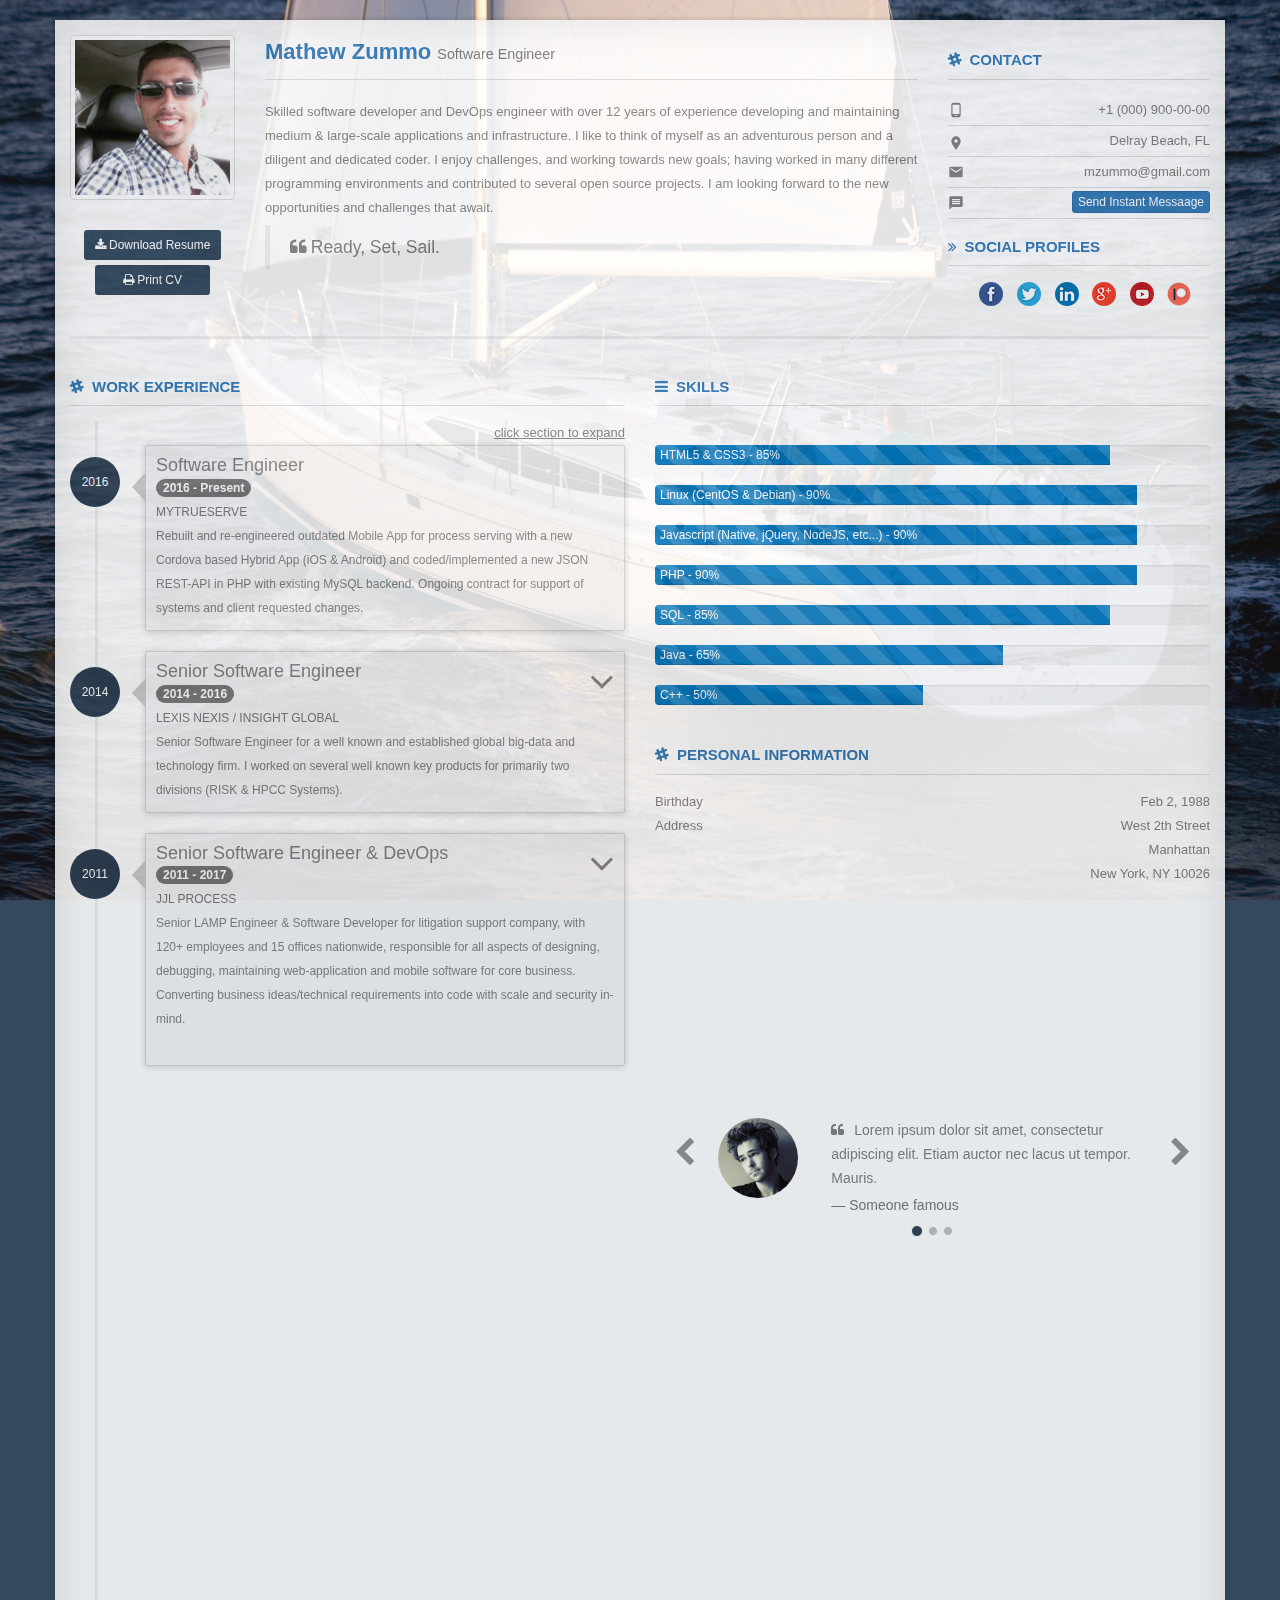
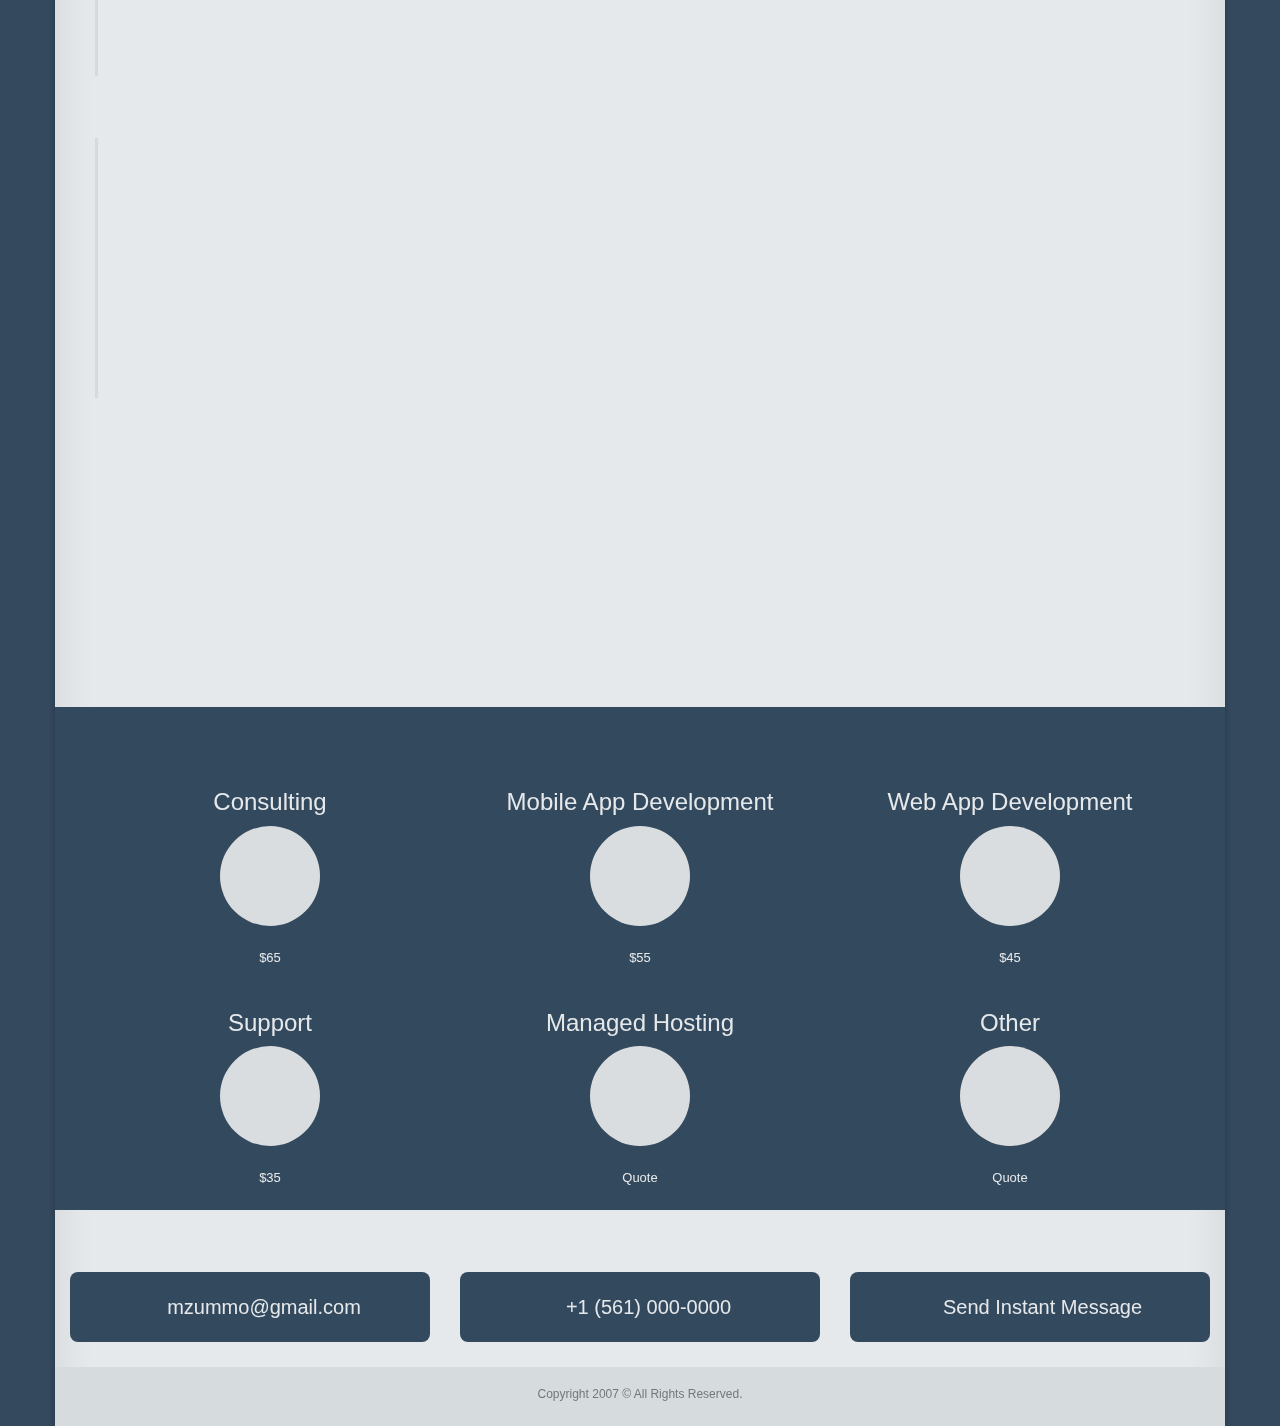
==== commit 129bdd60: "changes" ====
--- a/bootstrap-cv/index.html
+++ b/bootstrap-cv/index.html
@@ -86,7 +86,7 @@
                             <li><a href=""><img src="assets/icons/google-plus.png" alt=""></a></li>
                             <li><a href=""><img src="assets/icons/youtube.png" alt=""></a></li>
                             <li><a href=""><img src="assets/icons/patreon.png" alt=""></a></li>
-                            <li><a href=""><img src="assets/icons/rss.png" alt=""></a></li>
+                            <li><a href=""><img src="assets/icons/instagram.png" alt=""></a></li>
                         </ul>
                     </div>
 
@@ -300,11 +300,11 @@
                         </div>
                     </div>
                     <!-- End Skills -->
-
+                    
                     <div class="row">
                         <div class="col-sm-6 col-md-12">
                             <!-- Start Languages -->
-                            <h2 class="sub-title"><i class="fa fa-language"></i>LANGUAGES</h2>
+                            <!-- <h2 class="sub-title"><i class="fa fa-language"></i>LANGUAGES</h2>
                             <div class="languages">
                                 <div>
                                     English
@@ -330,7 +330,7 @@
                                 <i class="fa fa-star"></i><i class="fa fa-star"></i><i class="fa fa-star-o"></i><i class="fa fa-star-o"></i><i class="fa fa-star-o"></i>
                             </div>
                                 </div>
-                            </div>
+                            </div> -->
                             <!-- End Languages -->
                         </div>
                         <div class="col-sm-6 col-md-12">
@@ -359,7 +359,7 @@
                             <!-- End Published -->
                         </div>
                     </div>
-
+                    
                     <!-- Start Personal Information -->
                     <h2 class="sub-title"><i class="fa fa-slack"></i>PERSONAL INFORMATION</h2>
                     <div>
